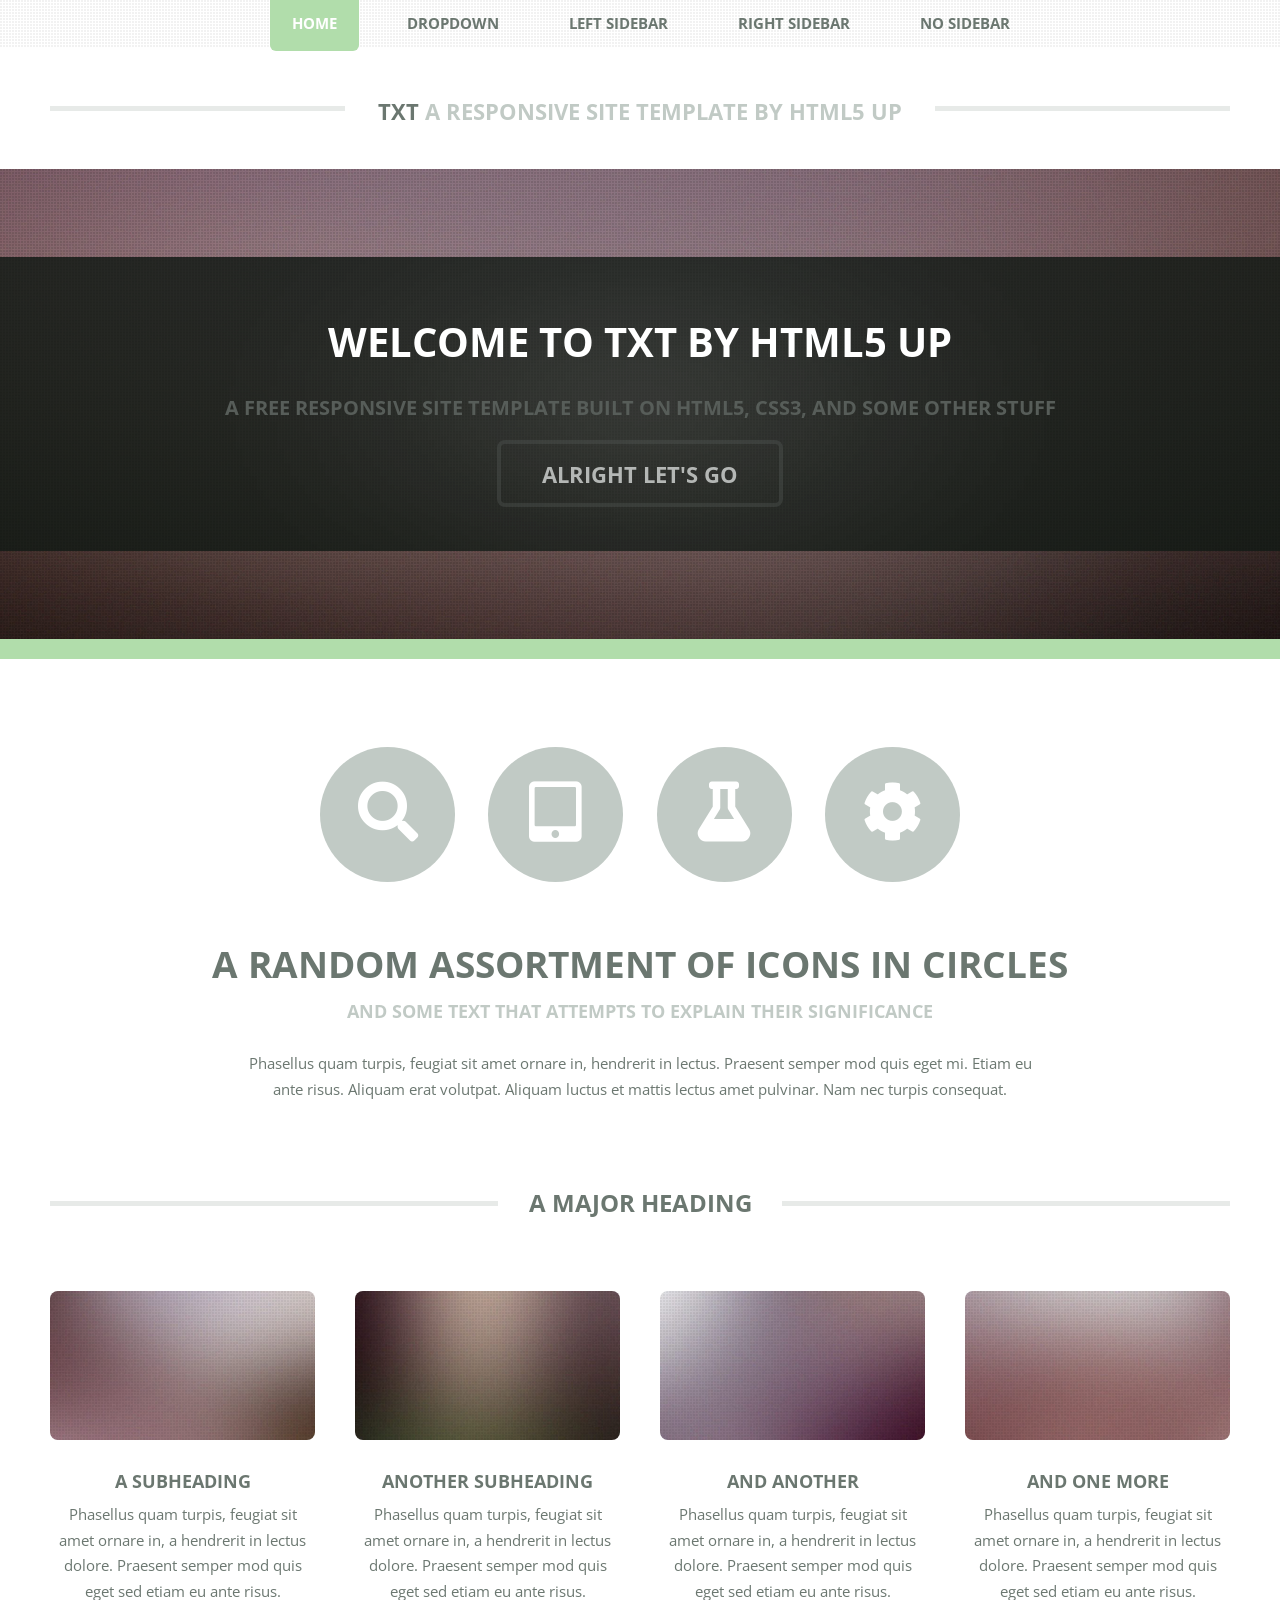
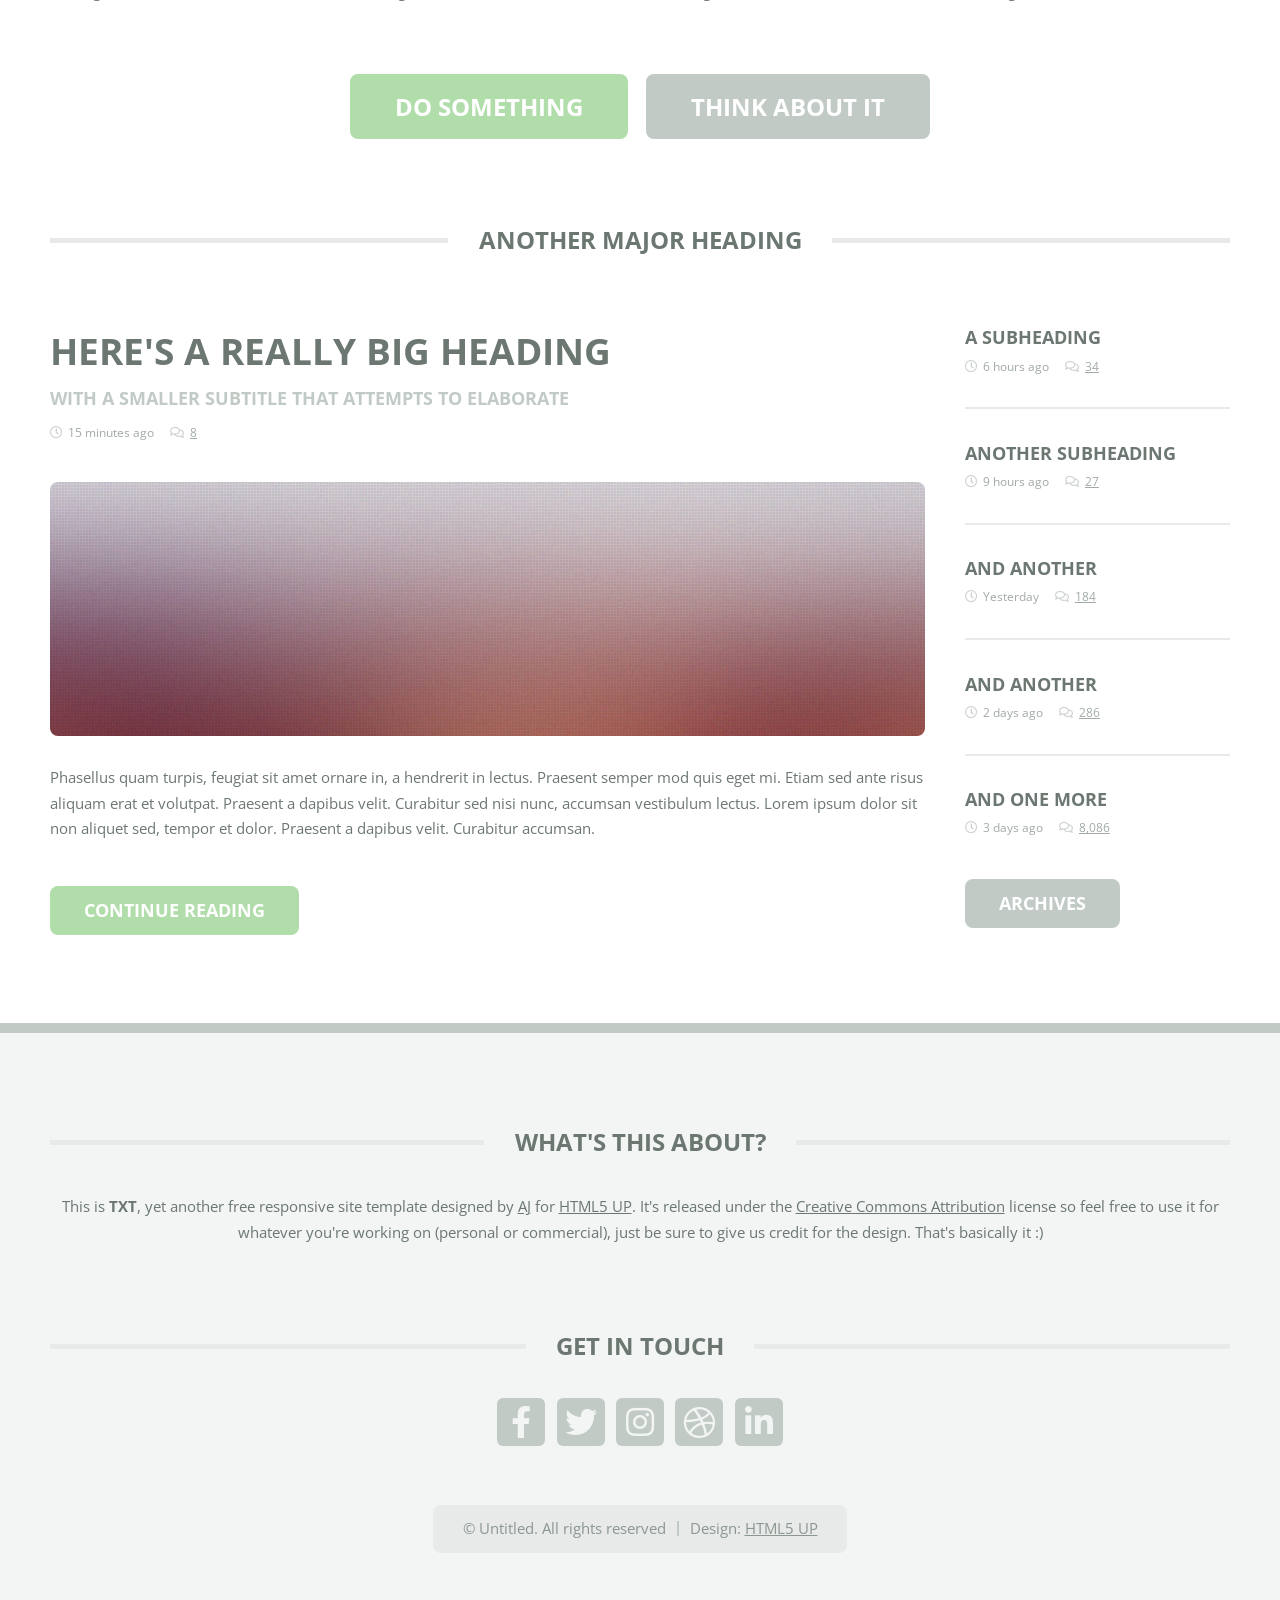
==== index.html @ 365d86bc "Add files via upload" ====
<!DOCTYPE HTML>
<!--
	TXT by HTML5 UP
	html5up.net | @ajlkn
	Free for personal and commercial use under the CCA 3.0 license (html5up.net/license)
-->
<html>
	<head>
		<title>TXT by HTML5 UP</title>
		<meta charset="utf-8" />
		<meta name="viewport" content="width=device-width, initial-scale=1, user-scalable=no" />
		<link rel="stylesheet" href="assets/css/main.css" />
	</head>
	<body class="homepage is-preload">
		<div id="page-wrapper">

			<!-- Header -->
				<header id="header">
					<div class="logo container">
						<div>
							<h1><a href="index.html" id="logo">TXT</a></h1>
							<p>A responsive site template by HTML5 UP</p>
						</div>
					</div>
				</header>

			<!-- Nav -->
				<nav id="nav">
					<ul>
						<li class="current"><a href="index.html">Home</a></li>
						<li>
							<a href="#">Dropdown</a>
							<ul>
								<li><a href="#">Lorem ipsum dolor</a></li>
								<li><a href="#">Magna phasellus</a></li>
								<li>
									<a href="#">Phasellus consequat</a>
									<ul>
										<li><a href="#">Lorem ipsum dolor</a></li>
										<li><a href="#">Phasellus consequat</a></li>
										<li><a href="#">Magna phasellus</a></li>
										<li><a href="#">Etiam dolore nisl</a></li>
									</ul>
								</li>
								<li><a href="#">Veroeros feugiat</a></li>
							</ul>
						</li>
						<li><a href="left-sidebar.html">Left Sidebar</a></li>
						<li><a href="right-sidebar.html">Right Sidebar</a></li>
						<li><a href="no-sidebar.html">No Sidebar</a></li>
					</ul>
				</nav>

			<!-- Banner -->
				<section id="banner">
					<div class="content">
						<h2>Welcome to TXT by HTML5 UP</h2>
						<p>A free responsive site template built on HTML5, CSS3, and some other stuff</p>
						<a href="#main" class="button scrolly">Alright let's go</a>
					</div>
				</section>

			<!-- Main -->
				<section id="main">
					<div class="container">
						<div class="row gtr-200">
							<div class="col-12">

								<!-- Highlight -->
									<section class="box highlight">
										<ul class="special">
											<li><a href="#" class="icon solid fa-search"><span class="label">Magnifier</span></a></li>
											<li><a href="#" class="icon solid fa-tablet-alt"><span class="label">Tablet</span></a></li>
											<li><a href="#" class="icon solid fa-flask"><span class="label">Flask</span></a></li>
											<li><a href="#" class="icon solid fa-cog"><span class="label">Cog?</span></a></li>
										</ul>
										<header>
											<h2>A random assortment of icons in circles</h2>
											<p>And some text that attempts to explain their significance</p>
										</header>
										<p>
											Phasellus quam turpis, feugiat sit amet ornare in, hendrerit in lectus. Praesent semper mod quis eget mi. Etiam eu<br />
											ante risus. Aliquam erat volutpat. Aliquam luctus et mattis lectus amet pulvinar. Nam nec turpis consequat.
										</p>
									</section>

							</div>
							<div class="col-12">

								<!-- Features -->
									<section class="box features">
										<h2 class="major"><span>A Major Heading</span></h2>
										<div>
											<div class="row">
												<div class="col-3 col-6-medium col-12-small">

													<!-- Feature -->
														<section class="box feature">
															<a href="#" class="image featured"><img src="images/pic01.jpg" alt="" /></a>
															<h3><a href="#">A Subheading</a></h3>
															<p>
																Phasellus quam turpis, feugiat sit amet ornare in, a hendrerit in
																lectus dolore. Praesent semper mod quis eget sed etiam eu ante risus.
															</p>
														</section>

												</div>
												<div class="col-3 col-6-medium col-12-small">

													<!-- Feature -->
														<section class="box feature">
															<a href="#" class="image featured"><img src="images/pic02.jpg" alt="" /></a>
															<h3><a href="#">Another Subheading</a></h3>
															<p>
																Phasellus quam turpis, feugiat sit amet ornare in, a hendrerit in
																lectus dolore. Praesent semper mod quis eget sed etiam eu ante risus.
															</p>
														</section>

												</div>
												<div class="col-3 col-6-medium col-12-small">

													<!-- Feature -->
														<section class="box feature">
															<a href="#" class="image featured"><img src="images/pic03.jpg" alt="" /></a>
															<h3><a href="#">And Another</a></h3>
															<p>
																Phasellus quam turpis, feugiat sit amet ornare in, a hendrerit in
																lectus dolore. Praesent semper mod quis eget sed etiam eu ante risus.
															</p>
														</section>

												</div>
												<div class="col-3 col-6-medium col-12-small">

													<!-- Feature -->
														<section class="box feature">
															<a href="#" class="image featured"><img src="images/pic04.jpg" alt="" /></a>
															<h3><a href="#">And One More</a></h3>
															<p>
																Phasellus quam turpis, feugiat sit amet ornare in, a hendrerit in
																lectus dolore. Praesent semper mod quis eget sed etiam eu ante risus.
															</p>
														</section>

												</div>
												<div class="col-12">
													<ul class="actions">
														<li><a href="#" class="button large">Do Something</a></li>
														<li><a href="#" class="button alt large">Think About It</a></li>
													</ul>
												</div>
											</div>
										</div>
									</section>

							</div>
							<div class="col-12">

								<!-- Blog -->
									<section class="box blog">
										<h2 class="major"><span>Another Major Heading</span></h2>
										<div>
											<div class="row">
												<div class="col-9 col-12-medium">
													<div class="content">

														<!-- Featured Post -->
															<article class="box post">
																<header>
																	<h3><a href="#">Here's a really big heading</a></h3>
																	<p>With a smaller subtitle that attempts to elaborate</p>
																	<ul class="meta">
																		<li class="icon fa-clock">15 minutes ago</li>
																		<li class="icon fa-comments"><a href="#">8</a></li>
																	</ul>
																</header>
																<a href="#" class="image featured"><img src="images/pic05.jpg" alt="" /></a>
																<p>
																	Phasellus quam turpis, feugiat sit amet ornare in, a hendrerit in lectus. Praesent
																	semper mod quis eget mi. Etiam sed ante risus aliquam erat et volutpat. Praesent a
																	dapibus velit. Curabitur sed nisi nunc, accumsan vestibulum lectus. Lorem ipsum
																	dolor sit non aliquet sed, tempor et dolor. Praesent a dapibus velit. Curabitur
																	accumsan.
																</p>
																<a href="#" class="button">Continue Reading</a>
															</article>

													</div>
												</div>
												<div class="col-3 col-12-medium">
													<div class="sidebar">

														<!-- Archives -->
															<ul class="divided">
																<li>
																	<article class="box post-summary">
																		<h3><a href="#">A Subheading</a></h3>
																		<ul class="meta">
																			<li class="icon fa-clock">6 hours ago</li>
																			<li class="icon fa-comments"><a href="#">34</a></li>
																		</ul>
																	</article>
																</li>
																<li>
																	<article class="box post-summary">
																		<h3><a href="#">Another Subheading</a></h3>
																		<ul class="meta">
																			<li class="icon fa-clock">9 hours ago</li>
																			<li class="icon fa-comments"><a href="#">27</a></li>
																		</ul>
																	</article>
																</li>
																<li>
																	<article class="box post-summary">
																		<h3><a href="#">And Another</a></h3>
																		<ul class="meta">
																			<li class="icon fa-clock">Yesterday</li>
																			<li class="icon fa-comments"><a href="#">184</a></li>
																		</ul>
																	</article>
																</li>
																<li>
																	<article class="box post-summary">
																		<h3><a href="#">And Another</a></h3>
																		<ul class="meta">
																			<li class="icon fa-clock">2 days ago</li>
																			<li class="icon fa-comments"><a href="#">286</a></li>
																		</ul>
																	</article>
																</li>
																<li>
																	<article class="box post-summary">
																		<h3><a href="#">And One More</a></h3>
																		<ul class="meta">
																			<li class="icon fa-clock">3 days ago</li>
																			<li class="icon fa-comments"><a href="#">8,086</a></li>
																		</ul>
																	</article>
																</li>
															</ul>
															<a href="#" class="button alt">Archives</a>

													</div>
												</div>
											</div>
										</div>
									</section>

							</div>
						</div>
					</div>
				</section>

			<!-- Footer -->
				<footer id="footer">
					<div class="container">
						<div class="row gtr-200">
							<div class="col-12">

								<!-- About -->
									<section>
										<h2 class="major"><span>What's this about?</span></h2>
										<p>
											This is <strong>TXT</strong>, yet another free responsive site template designed by
											<a href="http://twitter.com/ajlkn">AJ</a> for <a href="http://html5up.net">HTML5 UP</a>. It's released under the
											<a href="http://html5up.net/license/">Creative Commons Attribution</a> license so feel free to use it for
											whatever you're working on (personal or commercial), just be sure to give us credit for the design.
											That's basically it :)
										</p>
									</section>

							</div>
							<div class="col-12">

								<!-- Contact -->
									<section>
										<h2 class="major"><span>Get in touch</span></h2>
										<ul class="contact">
											<li><a class="icon brands fa-facebook-f" href="#"><span class="label">Facebook</span></a></li>
											<li><a class="icon brands fa-twitter" href="#"><span class="label">Twitter</span></a></li>
											<li><a class="icon brands fa-instagram" href="#"><span class="label">Instagram</span></a></li>
											<li><a class="icon brands fa-dribbble" href="#"><span class="label">Dribbble</span></a></li>
											<li><a class="icon brands fa-linkedin-in" href="#"><span class="label">LinkedIn</span></a></li>
										</ul>
									</section>

							</div>
						</div>

						<!-- Copyright -->
							<div id="copyright">
								<ul class="menu">
									<li>&copy; Untitled. All rights reserved</li><li>Design: <a href="http://html5up.net">HTML5 UP</a></li>
								</ul>
							</div>

					</div>
				</footer>

		</div>

		<!-- Scripts -->
			<script src="assets/js/jquery.min.js"></script>
			<script src="assets/js/jquery.dropotron.min.js"></script>
			<script src="assets/js/jquery.scrolly.min.js"></script>
			<script src="assets/js/browser.min.js"></script>
			<script src="assets/js/breakpoints.min.js"></script>
			<script src="assets/js/util.js"></script>
			<script src="assets/js/main.js"></script>

	</body>
</html>
---- assets/css/main.css ----
@import url("fontawesome-all.min.css");
@import url("https://fonts.googleapis.com/css?family=Open+Sans:400,400italic,700,700italic|Open+Sans+Condensed:700");

/*
	TXT by HTML5 UP
	html5up.net | @ajlkn
	Free for personal and commercial use under the CCA 3.0 license (html5up.net/license)
*/

html, body, div, span, applet, object,
iframe, h1, h2, h3, h4, h5, h6, p, blockquote,
pre, a, abbr, acronym, address, big, cite,
code, del, dfn, em, img, ins, kbd, q, s, samp,
small, strike, strong, sub, sup, tt, var, b,
u, i, center, dl, dt, dd, ol, ul, li, fieldset,
form, label, legend, table, caption, tbody,
tfoot, thead, tr, th, td, article, aside,
canvas, details, embed, figure, figcaption,
footer, header, hgroup, menu, nav, output, ruby,
section, summary, time, mark, audio, video {
	margin: 0;
	padding: 0;
	border: 0;
	font-size: 100%;
	font: inherit;
	vertical-align: baseline;}

article, aside, details, figcaption, figure,
footer, header, hgroup, menu, nav, section {
	display: block;}

body {
	line-height: 1;
}

ol, ul {
	list-style: none;
}

blockquote, q {
	quotes: none;
}

	blockquote:before, blockquote:after, q:before, q:after {
		content: '';
		content: none;
	}

table {
	border-collapse: collapse;
	border-spacing: 0;
}

body {
	-webkit-text-size-adjust: none;
}

mark {
	background-color: transparent;
	color: inherit;
}

input::-moz-focus-inner {
	border: 0;
	padding: 0;
}

input, select, textarea {
	-moz-appearance: none;
	-webkit-appearance: none;
	-ms-appearance: none;
	appearance: none;
}

/* Basic */

	html {
		box-sizing: border-box;
	}

	*, *:before, *:after {
		box-sizing: inherit;
	}

	body {
		background: #f2f5f3;
	}

		body.is-preload *, body.is-preload *:before, body.is-preload *:after {
			-moz-animation: none !important;
			-webkit-animation: none !important;
			-ms-animation: none !important;
			animation: none !important;
			-moz-transition: none !important;
			-webkit-transition: none !important;
			-ms-transition: none !important;
			transition: none !important;
		}

	body, input, textarea, select {
		font-family: 'Open Sans', sans-serif;
		font-weight: 400;
		color: #6b7770;
		font-size: 13pt;
		line-height: 2em;
	}

	h1, h2, h3, h4, h5, h6 {
		font-family: 'Open Sans Condensed', sans-serif;
		font-weight: 700;
		text-transform: uppercase;
		color: #6b7770;
		margin: 0 0 0.5em 0;
		line-height: 1.3;
	}

	h1 a, h2 a, h3 a, h4 a, h5 a, h6 a {
		text-decoration: none;
		color: inherit;
	}

	h2 {
		font-size: 1.65em;
	}

		h2.major {
			position: relative;
			border-top: solid 5px #e7eae8;
			font-size: 1.65em;
			text-align: center;
			margin: 0 0 3em 0;
			top: 0.775em;
		}

			h2.major span {
				background: #fff;
				position: relative;
				display: inline-block;
				top: -0.775em;
				padding: 0 1.25em 0 1.25em;
			}

	h3, h4 {
		font-size: 1.25em;
	}

	a {
		color: #006376;
		text-decoration: underline;
	}

		a:hover {
			text-decoration: none;
		}

	b, strong {
		font-weight: 700;
		color: #6b7770;
	}

	i, em {
		font-style: italic;
	}

	br.clear {
		clear: both;
	}

	sub {
		position: relative;
		top: 0.5em;
		font-size: 0.8em;
	}

	sup {
		position: relative;
		top: -0.5em;
		font-size: 0.8em;
	}

	hr {
		border: 0;
		border-top: solid 2px #E7EAE8;
		margin: 0 0 3em 0;
	}

	blockquote {
		border-left: solid 5px #E7EAE8;
		padding: 1em 0 1em 1.5em;
		font-style: italic;
	}

	p, ul, ol, dl, table {
		margin-bottom: 3em;
	}

/* Section/Article */

	section, article {
		margin-bottom: 6em;
	}

		section > :last-child, section:last-child, article > :last-child, article:last-child {
			margin-bottom: 0;
		}

	header > p {
		display: block;
		font-family: 'Open Sans Condensed', sans-serif;
		font-weight: 700;
		text-transform: uppercase;
		color: #c1cac5;
	}

/* Container */

	.container {
		margin: 0 auto;
		max-width: 100%;
		width: 64em;
	}

		@media screen and (max-width: 1680px) {

			.container {
				width: 75em;
			}

		}

		@media screen and (max-width: 1280px) {

			.container {
				width: calc(100% - 100px);
			}

		}

		@media screen and (max-width: 980px) {

			.container {
				width: calc(100% - 100px);
			}

		}

		@media screen and (max-width: 736px) {

			.container {
				width: calc(100% - 40px);
			}

		}

		@media screen and (max-width: 360px) {

			.container {
				width: calc(100% - 30px);
			}

		}

/* Row */

	.row {
		display: flex;
		flex-wrap: wrap;
		box-sizing: border-box;
		align-items: stretch;
	}

		.row > * {
			box-sizing: border-box;
		}

		.row.gtr-uniform > * > :last-child {
			margin-bottom: 0;
		}

		.row.aln-left {
			justify-content: flex-start;
		}

		.row.aln-center {
			justify-content: center;
		}

		.row.aln-right {
			justify-content: flex-end;
		}

		.row.aln-top {
			align-items: flex-start;
		}

		.row.aln-middle {
			align-items: center;
		}

		.row.aln-bottom {
			align-items: flex-end;
		}

		.row > .imp {
			order: -1;
		}

		.row > .col-1 {
			width: 8.33333%;
		}

		.row > .off-1 {
			margin-left: 8.33333%;
		}

		.row > .col-2 {
			width: 16.66667%;
		}

		.row > .off-2 {
			margin-left: 16.66667%;
		}

		.row > .col-3 {
			width: 25%;
		}

		.row > .off-3 {
			margin-left: 25%;
		}

		.row > .col-4 {
			width: 33.33333%;
		}

		.row > .off-4 {
			margin-left: 33.33333%;
		}

		.row > .col-5 {
			width: 41.66667%;
		}

		.row > .off-5 {
			margin-left: 41.66667%;
		}

		.row > .col-6 {
			width: 50%;
		}

		.row > .off-6 {
			margin-left: 50%;
		}

		.row > .col-7 {
			width: 58.33333%;
		}

		.row > .off-7 {
			margin-left: 58.33333%;
		}

		.row > .col-8 {
			width: 66.66667%;
		}

		.row > .off-8 {
			margin-left: 66.66667%;
		}

		.row > .col-9 {
			width: 75%;
		}

		.row > .off-9 {
			margin-left: 75%;
		}

		.row > .col-10 {
			width: 83.33333%;
		}

		.row > .off-10 {
			margin-left: 83.33333%;
		}

		.row > .col-11 {
			width: 91.66667%;
		}

		.row > .off-11 {
			margin-left: 91.66667%;
		}

		.row > .col-12 {
			width: 100%;
		}

		.row > .off-12 {
			margin-left: 100%;
		}

		.row.gtr-0 {
			margin-top: 0px;
			margin-left: 0px;
		}

			.row.gtr-0 > * {
				padding: 0px 0 0 0px;
			}

			.row.gtr-0.gtr-uniform {
				margin-top: 0px;
			}

				.row.gtr-0.gtr-uniform > * {
					padding-top: 0px;
				}

		.row.gtr-25 {
			margin-top: -12.5px;
			margin-left: -12.5px;
		}

			.row.gtr-25 > * {
				padding: 12.5px 0 0 12.5px;
			}

			.row.gtr-25.gtr-uniform {
				margin-top: -12.5px;
			}

				.row.gtr-25.gtr-uniform > * {
					padding-top: 12.5px;
				}

		.row.gtr-50 {
			margin-top: -25px;
			margin-left: -25px;
		}

			.row.gtr-50 > * {
				padding: 25px 0 0 25px;
			}

			.row.gtr-50.gtr-uniform {
				margin-top: -25px;
			}

				.row.gtr-50.gtr-uniform > * {
					padding-top: 25px;
				}

		.row {
			margin-top: -50px;
			margin-left: -50px;
		}

			.row > * {
				padding: 50px 0 0 50px;
			}

			.row.gtr-uniform {
				margin-top: -50px;
			}

				.row.gtr-uniform > * {
					padding-top: 50px;
				}

		.row.gtr-150 {
			margin-top: -75px;
			margin-left: -75px;
		}

			.row.gtr-150 > * {
				padding: 75px 0 0 75px;
			}

			.row.gtr-150.gtr-uniform {
				margin-top: -75px;
			}

				.row.gtr-150.gtr-uniform > * {
					padding-top: 75px;
				}

		.row.gtr-200 {
			margin-top: -100px;
			margin-left: -100px;
		}

			.row.gtr-200 > * {
				padding: 100px 0 0 100px;
			}

			.row.gtr-200.gtr-uniform {
				margin-top: -100px;
			}

				.row.gtr-200.gtr-uniform > * {
					padding-top: 100px;
				}

		@media screen and (max-width: 1680px) {

			.row {
				display: flex;
				flex-wrap: wrap;
				box-sizing: border-box;
				align-items: stretch;
			}

				.row > * {
					box-sizing: border-box;
				}

				.row.gtr-uniform > * > :last-child {
					margin-bottom: 0;
				}

				.row.aln-left {
					justify-content: flex-start;
				}

				.row.aln-center {
					justify-content: center;
				}

				.row.aln-right {
					justify-content: flex-end;
				}

				.row.aln-top {
					align-items: flex-start;
				}

				.row.aln-middle {
					align-items: center;
				}

				.row.aln-bottom {
					align-items: flex-end;
				}

				.row > .imp-xlarge {
					order: -1;
				}

				.row > .col-1-xlarge {
					width: 8.33333%;
				}

				.row > .off-1-xlarge {
					margin-left: 8.33333%;
				}

				.row > .col-2-xlarge {
					width: 16.66667%;
				}

				.row > .off-2-xlarge {
					margin-left: 16.66667%;
				}

				.row > .col-3-xlarge {
					width: 25%;
				}

				.row > .off-3-xlarge {
					margin-left: 25%;
				}

				.row > .col-4-xlarge {
					width: 33.33333%;
				}

				.row > .off-4-xlarge {
					margin-left: 33.33333%;
				}

				.row > .col-5-xlarge {
					width: 41.66667%;
				}

				.row > .off-5-xlarge {
					margin-left: 41.66667%;
				}

				.row > .col-6-xlarge {
					width: 50%;
				}

				.row > .off-6-xlarge {
					margin-left: 50%;
				}

				.row > .col-7-xlarge {
					width: 58.33333%;
				}

				.row > .off-7-xlarge {
					margin-left: 58.33333%;
				}

				.row > .col-8-xlarge {
					width: 66.66667%;
				}

				.row > .off-8-xlarge {
					margin-left: 66.66667%;
				}

				.row > .col-9-xlarge {
					width: 75%;
				}

				.row > .off-9-xlarge {
					margin-left: 75%;
				}

				.row > .col-10-xlarge {
					width: 83.33333%;
				}

				.row > .off-10-xlarge {
					margin-left: 83.33333%;
				}

				.row > .col-11-xlarge {
					width: 91.66667%;
				}

				.row > .off-11-xlarge {
					margin-left: 91.66667%;
				}

				.row > .col-12-xlarge {
					width: 100%;
				}

				.row > .off-12-xlarge {
					margin-left: 100%;
				}

				.row.gtr-0 {
					margin-top: 0px;
					margin-left: 0px;
				}

					.row.gtr-0 > * {
						padding: 0px 0 0 0px;
					}

					.row.gtr-0.gtr-uniform {
						margin-top: 0px;
					}

						.row.gtr-0.gtr-uniform > * {
							padding-top: 0px;
						}

				.row.gtr-25 {
					margin-top: -12.5px;
					margin-left: -12.5px;
				}

					.row.gtr-25 > * {
						padding: 12.5px 0 0 12.5px;
					}

					.row.gtr-25.gtr-uniform {
						margin-top: -12.5px;
					}

						.row.gtr-25.gtr-uniform > * {
							padding-top: 12.5px;
						}

				.row.gtr-50 {
					margin-top: -25px;
					margin-left: -25px;
				}

					.row.gtr-50 > * {
						padding: 25px 0 0 25px;
					}

					.row.gtr-50.gtr-uniform {
						margin-top: -25px;
					}

						.row.gtr-50.gtr-uniform > * {
							padding-top: 25px;
						}

				.row {
					margin-top: -50px;
					margin-left: -50px;
				}

					.row > * {
						padding: 50px 0 0 50px;
					}

					.row.gtr-uniform {
						margin-top: -50px;
					}

						.row.gtr-uniform > * {
							padding-top: 50px;
						}

				.row.gtr-150 {
					margin-top: -75px;
					margin-left: -75px;
				}

					.row.gtr-150 > * {
						padding: 75px 0 0 75px;
					}

					.row.gtr-150.gtr-uniform {
						margin-top: -75px;
					}

						.row.gtr-150.gtr-uniform > * {
							padding-top: 75px;
						}

				.row.gtr-200 {
					margin-top: -100px;
					margin-left: -100px;
				}

					.row.gtr-200 > * {
						padding: 100px 0 0 100px;
					}

					.row.gtr-200.gtr-uniform {
						margin-top: -100px;
					}

						.row.gtr-200.gtr-uniform > * {
							padding-top: 100px;
						}

		}

		@media screen and (max-width: 1280px) {

			.row {
				display: flex;
				flex-wrap: wrap;
				box-sizing: border-box;
				align-items: stretch;
			}

				.row > * {
					box-sizing: border-box;
				}

				.row.gtr-uniform > * > :last-child {
					margin-bottom: 0;
				}

				.row.aln-left {
					justify-content: flex-start;
				}

				.row.aln-center {
					justify-content: center;
				}

				.row.aln-right {
					justify-content: flex-end;
				}

				.row.aln-top {
					align-items: flex-start;
				}

				.row.aln-middle {
					align-items: center;
				}

				.row.aln-bottom {
					align-items: flex-end;
				}

				.row > .imp-large {
					order: -1;
				}

				.row > .col-1-large {
					width: 8.33333%;
				}

				.row > .off-1-large {
					margin-left: 8.33333%;
				}

				.row > .col-2-large {
					width: 16.66667%;
				}

				.row > .off-2-large {
					margin-left: 16.66667%;
				}

				.row > .col-3-large {
					width: 25%;
				}

				.row > .off-3-large {
					margin-left: 25%;
				}

				.row > .col-4-large {
					width: 33.33333%;
				}

				.row > .off-4-large {
					margin-left: 33.33333%;
				}

				.row > .col-5-large {
					width: 41.66667%;
				}

				.row > .off-5-large {
					margin-left: 41.66667%;
				}

				.row > .col-6-large {
					width: 50%;
				}

				.row > .off-6-large {
					margin-left: 50%;
				}

				.row > .col-7-large {
					width: 58.33333%;
				}

				.row > .off-7-large {
					margin-left: 58.33333%;
				}

				.row > .col-8-large {
					width: 66.66667%;
				}

				.row > .off-8-large {
					margin-left: 66.66667%;
				}

				.row > .col-9-large {
					width: 75%;
				}

				.row > .off-9-large {
					margin-left: 75%;
				}

				.row > .col-10-large {
					width: 83.33333%;
				}

				.row > .off-10-large {
					margin-left: 83.33333%;
				}

				.row > .col-11-large {
					width: 91.66667%;
				}

				.row > .off-11-large {
					margin-left: 91.66667%;
				}

				.row > .col-12-large {
					width: 100%;
				}

				.row > .off-12-large {
					margin-left: 100%;
				}

				.row.gtr-0 {
					margin-top: 0px;
					margin-left: 0px;
				}

					.row.gtr-0 > * {
						padding: 0px 0 0 0px;
					}

					.row.gtr-0.gtr-uniform {
						margin-top: 0px;
					}

						.row.gtr-0.gtr-uniform > * {
							padding-top: 0px;
						}

				.row.gtr-25 {
					margin-top: -10px;
					margin-left: -10px;
				}

					.row.gtr-25 > * {
						padding: 10px 0 0 10px;
					}

					.row.gtr-25.gtr-uniform {
						margin-top: -10px;
					}

						.row.gtr-25.gtr-uniform > * {
							padding-top: 10px;
						}

				.row.gtr-50 {
					margin-top: -20px;
					margin-left: -20px;
				}

					.row.gtr-50 > * {
						padding: 20px 0 0 20px;
					}

					.row.gtr-50.gtr-uniform {
						margin-top: -20px;
					}

						.row.gtr-50.gtr-uniform > * {
							padding-top: 20px;
						}

				.row {
					margin-top: -40px;
					margin-left: -40px;
				}

					.row > * {
						padding: 40px 0 0 40px;
					}

					.row.gtr-uniform {
						margin-top: -40px;
					}

						.row.gtr-uniform > * {
							padding-top: 40px;
						}

				.row.gtr-150 {
					margin-top: -60px;
					margin-left: -60px;
				}

					.row.gtr-150 > * {
						padding: 60px 0 0 60px;
					}

					.row.gtr-150.gtr-uniform {
						margin-top: -60px;
					}

						.row.gtr-150.gtr-uniform > * {
							padding-top: 60px;
						}

				.row.gtr-200 {
					margin-top: -80px;
					margin-left: -80px;
				}

					.row.gtr-200 > * {
						padding: 80px 0 0 80px;
					}

					.row.gtr-200.gtr-uniform {
						margin-top: -80px;
					}

						.row.gtr-200.gtr-uniform > * {
							padding-top: 80px;
						}

		}

		@media screen and (max-width: 980px) {

			.row {
				display: flex;
				flex-wrap: wrap;
				box-sizing: border-box;
				align-items: stretch;
			}

				.row > * {
					box-sizing: border-box;
				}

				.row.gtr-uniform > * > :last-child {
					margin-bottom: 0;
				}

				.row.aln-left {
					justify-content: flex-start;
				}

				.row.aln-center {
					justify-content: center;
				}

				.row.aln-right {
					justify-content: flex-end;
				}

				.row.aln-top {
					align-items: flex-start;
				}

				.row.aln-middle {
					align-items: center;
				}

				.row.aln-bottom {
					align-items: flex-end;
				}

				.row > .imp-medium {
					order: -1;
				}

				.row > .col-1-medium {
					width: 8.33333%;
				}

				.row > .off-1-medium {
					margin-left: 8.33333%;
				}

				.row > .col-2-medium {
					width: 16.66667%;
				}

				.row > .off-2-medium {
					margin-left: 16.66667%;
				}

				.row > .col-3-medium {
					width: 25%;
				}

				.row > .off-3-medium {
					margin-left: 25%;
				}

				.row > .col-4-medium {
					width: 33.33333%;
				}

				.row > .off-4-medium {
					margin-left: 33.33333%;
				}

				.row > .col-5-medium {
					width: 41.66667%;
				}

				.row > .off-5-medium {
					margin-left: 41.66667%;
				}

				.row > .col-6-medium {
					width: 50%;
				}

				.row > .off-6-medium {
					margin-left: 50%;
				}

				.row > .col-7-medium {
					width: 58.33333%;
				}

				.row > .off-7-medium {
					margin-left: 58.33333%;
				}

				.row > .col-8-medium {
					width: 66.66667%;
				}

				.row > .off-8-medium {
					margin-left: 66.66667%;
				}

				.row > .col-9-medium {
					width: 75%;
				}

				.row > .off-9-medium {
					margin-left: 75%;
				}

				.row > .col-10-medium {
					width: 83.33333%;
				}

				.row > .off-10-medium {
					margin-left: 83.33333%;
				}

				.row > .col-11-medium {
					width: 91.66667%;
				}

				.row > .off-11-medium {
					margin-left: 91.66667%;
				}

				.row > .col-12-medium {
					width: 100%;
				}

				.row > .off-12-medium {
					margin-left: 100%;
				}

				.row.gtr-0 {
					margin-top: 0px;
					margin-left: 0px;
				}

					.row.gtr-0 > * {
						padding: 0px 0 0 0px;
					}

					.row.gtr-0.gtr-uniform {
						margin-top: 0px;
					}

						.row.gtr-0.gtr-uniform > * {
							padding-top: 0px;
						}

				.row.gtr-25 {
					margin-top: -12.5px;
					margin-left: -12.5px;
				}

					.row.gtr-25 > * {
						padding: 12.5px 0 0 12.5px;
					}

					.row.gtr-25.gtr-uniform {
						margin-top: -12.5px;
					}

						.row.gtr-25.gtr-uniform > * {
							padding-top: 12.5px;
						}

				.row.gtr-50 {
					margin-top: -25px;
					margin-left: -25px;
				}

					.row.gtr-50 > * {
						padding: 25px 0 0 25px;
					}

					.row.gtr-50.gtr-uniform {
						margin-top: -25px;
					}

						.row.gtr-50.gtr-uniform > * {
							padding-top: 25px;
						}

				.row {
					margin-top: -50px;
					margin-left: -50px;
				}

					.row > * {
						padding: 50px 0 0 50px;
					}

					.row.gtr-uniform {
						margin-top: -50px;
					}

						.row.gtr-uniform > * {
							padding-top: 50px;
						}

				.row.gtr-150 {
					margin-top: -75px;
					margin-left: -75px;
				}

					.row.gtr-150 > * {
						padding: 75px 0 0 75px;
					}

					.row.gtr-150.gtr-uniform {
						margin-top: -75px;
					}

						.row.gtr-150.gtr-uniform > * {
							padding-top: 75px;
						}

				.row.gtr-200 {
					margin-top: -100px;
					margin-left: -100px;
				}

					.row.gtr-200 > * {
						padding: 100px 0 0 100px;
					}

					.row.gtr-200.gtr-uniform {
						margin-top: -100px;
					}

						.row.gtr-200.gtr-uniform > * {
							padding-top: 100px;
						}

		}

		@media screen and (max-width: 736px) {

			.row {
				display: flex;
				flex-wrap: wrap;
				box-sizing: border-box;
				align-items: stretch;
			}

				.row > * {
					box-sizing: border-box;
				}

				.row.gtr-uniform > * > :last-child {
					margin-bottom: 0;
				}

				.row.aln-left {
					justify-content: flex-start;
				}

				.row.aln-center {
					justify-content: center;
				}

				.row.aln-right {
					justify-content: flex-end;
				}

				.row.aln-top {
					align-items: flex-start;
				}

				.row.aln-middle {
					align-items: center;
				}

				.row.aln-bottom {
					align-items: flex-end;
				}

				.row > .imp-small {
					order: -1;
				}

				.row > .col-1-small {
					width: 8.33333%;
				}

				.row > .off-1-small {
					margin-left: 8.33333%;
				}

				.row > .col-2-small {
					width: 16.66667%;
				}

				.row > .off-2-small {
					margin-left: 16.66667%;
				}

				.row > .col-3-small {
					width: 25%;
				}

				.row > .off-3-small {
					margin-left: 25%;
				}

				.row > .col-4-small {
					width: 33.33333%;
				}

				.row > .off-4-small {
					margin-left: 33.33333%;
				}

				.row > .col-5-small {
					width: 41.66667%;
				}

				.row > .off-5-small {
					margin-left: 41.66667%;
				}

				.row > .col-6-small {
					width: 50%;
				}

				.row > .off-6-small {
					margin-left: 50%;
				}

				.row > .col-7-small {
					width: 58.33333%;
				}

				.row > .off-7-small {
					margin-left: 58.33333%;
				}

				.row > .col-8-small {
					width: 66.66667%;
				}

				.row > .off-8-small {
					margin-left: 66.66667%;
				}

				.row > .col-9-small {
					width: 75%;
				}

				.row > .off-9-small {
					margin-left: 75%;
				}

				.row > .col-10-small {
					width: 83.33333%;
				}

				.row > .off-10-small {
					margin-left: 83.33333%;
				}

				.row > .col-11-small {
					width: 91.66667%;
				}

				.row > .off-11-small {
					margin-left: 91.66667%;
				}

				.row > .col-12-small {
					width: 100%;
				}

				.row > .off-12-small {
					margin-left: 100%;
				}

				.row.gtr-0 {
					margin-top: 0px;
					margin-left: 0px;
				}

					.row.gtr-0 > * {
						padding: 0px 0 0 0px;
					}

					.row.gtr-0.gtr-uniform {
						margin-top: 0px;
					}

						.row.gtr-0.gtr-uniform > * {
							padding-top: 0px;
						}

				.row.gtr-25 {
					margin-top: -5px;
					margin-left: -5px;
				}

					.row.gtr-25 > * {
						padding: 5px 0 0 5px;
					}

					.row.gtr-25.gtr-uniform {
						margin-top: -5px;
					}

						.row.gtr-25.gtr-uniform > * {
							padding-top: 5px;
						}

				.row.gtr-50 {
					margin-top: -10px;
					margin-left: -10px;
				}

					.row.gtr-50 > * {
						padding: 10px 0 0 10px;
					}

					.row.gtr-50.gtr-uniform {
						margin-top: -10px;
					}

						.row.gtr-50.gtr-uniform > * {
							padding-top: 10px;
						}

				.row {
					margin-top: -20px;
					margin-left: -20px;
				}

					.row > * {
						padding: 20px 0 0 20px;
					}

					.row.gtr-uniform {
						margin-top: -20px;
					}

						.row.gtr-uniform > * {
							padding-top: 20px;
						}

				.row.gtr-150 {
					margin-top: -30px;
					margin-left: -30px;
				}

					.row.gtr-150 > * {
						padding: 30px 0 0 30px;
					}

					.row.gtr-150.gtr-uniform {
						margin-top: -30px;
					}

						.row.gtr-150.gtr-uniform > * {
							padding-top: 30px;
						}

				.row.gtr-200 {
					margin-top: -40px;
					margin-left: -40px;
				}

					.row.gtr-200 > * {
						padding: 40px 0 0 40px;
					}

					.row.gtr-200.gtr-uniform {
						margin-top: -40px;
					}

						.row.gtr-200.gtr-uniform > * {
							padding-top: 40px;
						}

		}

		@media screen and (max-width: 360px) {

			.row {
				display: flex;
				flex-wrap: wrap;
				box-sizing: border-box;
				align-items: stretch;
			}

				.row > * {
					box-sizing: border-box;
				}

				.row.gtr-uniform > * > :last-child {
					margin-bottom: 0;
				}

				.row.aln-left {
					justify-content: flex-start;
				}

				.row.aln-center {
					justify-content: center;
				}

				.row.aln-right {
					justify-content: flex-end;
				}

				.row.aln-top {
					align-items: flex-start;
				}

				.row.aln-middle {
					align-items: center;
				}

				.row.aln-bottom {
					align-items: flex-end;
				}

				.row > .imp-xsmall {
					order: -1;
				}

				.row > .col-1-xsmall {
					width: 8.33333%;
				}

				.row > .off-1-xsmall {
					margin-left: 8.33333%;
				}

				.row > .col-2-xsmall {
					width: 16.66667%;
				}

				.row > .off-2-xsmall {
					margin-left: 16.66667%;
				}

				.row > .col-3-xsmall {
					width: 25%;
				}

				.row > .off-3-xsmall {
					margin-left: 25%;
				}

				.row > .col-4-xsmall {
					width: 33.33333%;
				}

				.row > .off-4-xsmall {
					margin-left: 33.33333%;
				}

				.row > .col-5-xsmall {
					width: 41.66667%;
				}

				.row > .off-5-xsmall {
					margin-left: 41.66667%;
				}

				.row > .col-6-xsmall {
					width: 50%;
				}

				.row > .off-6-xsmall {
					margin-left: 50%;
				}

				.row > .col-7-xsmall {
					width: 58.33333%;
				}

				.row > .off-7-xsmall {
					margin-left: 58.33333%;
				}

				.row > .col-8-xsmall {
					width: 66.66667%;
				}

				.row > .off-8-xsmall {
					margin-left: 66.66667%;
				}

				.row > .col-9-xsmall {
					width: 75%;
				}

				.row > .off-9-xsmall {
					margin-left: 75%;
				}

				.row > .col-10-xsmall {
					width: 83.33333%;
				}

				.row > .off-10-xsmall {
					margin-left: 83.33333%;
				}

				.row > .col-11-xsmall {
					width: 91.66667%;
				}

				.row > .off-11-xsmall {
					margin-left: 91.66667%;
				}

				.row > .col-12-xsmall {
					width: 100%;
				}

				.row > .off-12-xsmall {
					margin-left: 100%;
				}

				.row.gtr-0 {
					margin-top: 0px;
					margin-left: 0px;
				}

					.row.gtr-0 > * {
						padding: 0px 0 0 0px;
					}

					.row.gtr-0.gtr-uniform {
						margin-top: 0px;
					}

						.row.gtr-0.gtr-uniform > * {
							padding-top: 0px;
						}

				.row.gtr-25 {
					margin-top: -3.75px;
					margin-left: -3.75px;
				}

					.row.gtr-25 > * {
						padding: 3.75px 0 0 3.75px;
					}

					.row.gtr-25.gtr-uniform {
						margin-top: -3.75px;
					}

						.row.gtr-25.gtr-uniform > * {
							padding-top: 3.75px;
						}

				.row.gtr-50 {
					margin-top: -7.5px;
					margin-left: -7.5px;
				}

					.row.gtr-50 > * {
						padding: 7.5px 0 0 7.5px;
					}

					.row.gtr-50.gtr-uniform {
						margin-top: -7.5px;
					}

						.row.gtr-50.gtr-uniform > * {
							padding-top: 7.5px;
						}

				.row {
					margin-top: -15px;
					margin-left: -15px;
				}

					.row > * {
						padding: 15px 0 0 15px;
					}

					.row.gtr-uniform {
						margin-top: -15px;
					}

						.row.gtr-uniform > * {
							padding-top: 15px;
						}

				.row.gtr-150 {
					margin-top: -22.5px;
					margin-left: -22.5px;
				}

					.row.gtr-150 > * {
						padding: 22.5px 0 0 22.5px;
					}

					.row.gtr-150.gtr-uniform {
						margin-top: -22.5px;
					}

						.row.gtr-150.gtr-uniform > * {
							padding-top: 22.5px;
						}

				.row.gtr-200 {
					margin-top: -30px;
					margin-left: -30px;
				}

					.row.gtr-200 > * {
						padding: 30px 0 0 30px;
					}

					.row.gtr-200.gtr-uniform {
						margin-top: -30px;
					}

						.row.gtr-200.gtr-uniform > * {
							padding-top: 30px;
						}

		}

/* Image */

	.image {
		position: relative;
		display: inline-block;
		border-radius: 8px;
	}

		.image img {
			display: block;
			width: 100%;
			border-radius: 8px;
		}

		.image:before {
			content: '';
			position: absolute;
			left: 0;
			top: 0;
			width: 100%;
			height: 100%;
			background: url("images/overlay.png");
			border-radius: 8px;
		}

		.image.fit {
			display: block;
			width: 100%;
		}

		.image.featured {
			display: block;
			width: 100%;
			margin: 0 0 2em 0;
		}

		.image.left {
			float: left;
			margin: 0 2em 2em 0;
		}

		.image.centered {
			display: block;
			margin: 0 0 2em 0;
		}

			.image.centered img {
				margin: 0 auto;
				width: auto;
			}

/* Button */

	input[type="button"],
	input[type="submit"],
	input[type="reset"],
	button,
	.button {
		-webkit-appearance: none;
		display: inline-block;
		font-family: 'Open Sans Condensed', sans-serif;
		font-weight: 700;
		text-transform: uppercase;
		text-decoration: none;
		background: #b1ddab;
		color: #fff;
		border: 0;
		line-height: 1em;
		border-radius: 8px;
		outline: 0;
		cursor: pointer;
		-moz-transition: background-color .2s ease-in-out;
		-webkit-transition: background-color .2s ease-in-out;
		-o-transition: background-color .2s ease-in-out;
		-ms-transition: background-color .2s ease-in-out;
		transition: background-color .2s ease-in-out;
		font-size: 1.25em;
		padding: 0.85em 1.85em;
		text-align: center;
	}

		input[type="button"]:hover,
		input[type="submit"]:hover,
		input[type="reset"]:hover,
		button:hover,
		.button:hover {
			background: #c1edbb;
		}

		input[type="button"]:active,
		input[type="submit"]:active,
		input[type="reset"]:active,
		button:active,
		.button:active {
			background: #a1cd9b;
		}

		input[type="button"].alt,
		input[type="submit"].alt,
		input[type="reset"].alt,
		button.alt,
		.button.alt {
			background: #c1cac5;
		}

			input[type="button"].alt:hover,
			input[type="submit"].alt:hover,
			input[type="reset"].alt:hover,
			button.alt:hover,
			.button.alt:hover {
				background: #ccd5d0;
			}

			input[type="button"].alt:active,
			input[type="submit"].alt:active,
			input[type="reset"].alt:active,
			button.alt:active,
			.button.alt:active {
				background: #b1bab5;
			}

		input[type="button"].large,
		input[type="submit"].large,
		input[type="reset"].large,
		button.large,
		.button.large {
			font-size: 1.65em;
		}

/* List */

	ul {
		list-style: disc;
		padding-left: 1em;
	}

		ul li {
			padding-left: 0.5em;
		}

	ol {
		list-style: decimal;
		padding-left: 1.25em;
	}

		ol li {
			padding-left: 0.25em;
		}

/* Divided */

	ul.divided {
		list-style: none;
		padding-left: 0;
	}

		ul.divided > li {
			border-top: solid 2px #e7eae8;
			padding-top: 2.35em;
			margin-top: 2.35em;
			padding-left: 0;
		}

			ul.divided > li:first-child {
				border-top: 0;
				padding-top: 0;
				margin-top: 0;
			}

/* Actions */

	ul.actions {
		list-style: none;
		padding-left: 0;
		text-align: center;
		margin: 2em 0 0 0;
	}

		ul.actions li {
			display: inline-block;
			margin: 0 0 0 1em;
			padding-left: 0;
		}

			ul.actions li:first-child {
				margin-left: 0;
			}

/* Contact */

	ul.contact {
		list-style: none;
		padding-left: 0;
		cursor: default;
	}

		ul.contact li {
			-moz-transition: top .15s ease-in-out;
			-webkit-transition: top .15s ease-in-out;
			-ms-transition: top .15s ease-in-out;
			transition: top .15s ease-in-out;
			position: relative;
			display: inline-block;
			margin: 0 0.25em 0 0.25em;
			top: 0;
			padding-left: 0;
		}

			ul.contact li a {
				-moz-transition: background-color .2s ease-in-out;
				-webkit-transition: background-color .2s ease-in-out;
				-ms-transition: background-color .2s ease-in-out;
				transition: background-color .2s ease-in-out;
				display: block;
				position: relative;
				width: 48px;
				height: 48px;
				border-radius: 6px;
				outline: 0;
				background: #c1cac5;
				text-align: center;
			}

				ul.contact li a:before {
					color: #f2f5f3;
					font-size: 32px;
					line-height: 48px;
				}

			ul.contact li:hover {
				top: -5px;
			}

				ul.contact li:hover a.fa-facebook {
					background-color: #3C5A98;
				}

				ul.contact li:hover a.fa-twitter {
					background-color: #2DAAE4;
				}

				ul.contact li:hover a.fa-dribbble {
					background-color: #C4376B;
				}

				ul.contact li:hover a.fa-linkedin {
					background-color: #006599;
				}

				ul.contact li:hover a.fa-instagram {
					background-color: #2E5E86;
				}

				ul.contact li:hover a.fa-google-plus {
					background-color: #DA2713;
				}

			ul.contact li:active {
				top: 0;
			}

/* Special */

	ul.special {
		list-style: none;
		padding-left: 0;
		cursor: default;
		position: relative;
		margin: -2em 0 4em -2em;
	}

		ul.special li {
			-moz-transition: top .15s ease-in-out;
			-webkit-transition: top .15s ease-in-out;
			-ms-transition: top .15s ease-in-out;
			transition: top .15s ease-in-out;
			position: relative;
			display: inline-block;
			top: 0;
			padding: 2em 0 0 2em;
		}

			ul.special li a {
				display: block;
				outline: 0;
			}

				ul.special li a:before {
					-moz-transition: background-color .2s ease-in-out;
					-webkit-transition: background-color .2s ease-in-out;
					-ms-transition: background-color .2s ease-in-out;
					transition: background-color .2s ease-in-out;
					display: block;
					text-align: center;
					background: #c1cac5;
					border-radius: 100%;
					width: 2.25em;
					height: 2.25em;
					line-height: 2.175em;
					font-size: 5em;
					color: #fff;
				}

			ul.special li:hover {
				top: -1em;
			}

				ul.special li:hover a:before {
					background: #b9d2ce;
				}

/* Meta */

	ul.meta {
		font-size: 0.85em;
		color: #a1aaa5;
		list-style: none;
		padding-left: 0;
	}

		ul.meta li {
			position: relative;
			display: inline-block;
			margin-left: 1em;
			padding-left: 0;
		}

			ul.meta li a {
				color: inherit;
				outline: 0;
			}

			ul.meta li:first-child {
				margin-left: 0;
			}

			ul.meta li:before {
				opacity: 0.5;
				cursor: default;
				margin-right: 0.5em;
			}

/* Menu */

	ul.menu {
		list-style: none;
		padding-left: 0;
	}

		ul.menu li {
			border-left: solid 1px #E7EAE8;
			display: inline-block;
			padding: 0 0 0 0.75em;
			margin: 0 0 0 0.75em;
		}

			ul.menu li:first-child {
				border-left: 0;
				margin-left: 0;
				padding-left: 0;
			}

/* Forms */

	form label {
		display: block;
		margin: 0 0 1em 0;
		font-family: 'Open Sans Condensed', sans-serif;
		font-weight: 700;
		text-transform: uppercase;
		color: #6b7770;
	}

	form input[type="text"],
	form input[type="email"],
	form input[type="password"],
	form select,
	form textarea {
		-webkit-appearance: none;
		display: block;
		width: 100%;
		border-radius: 8px;
		border: solid 2px #E7EAE8;
	}

		form input[type="text"]:focus,
		form input[type="email"]:focus,
		form input[type="password"]:focus,
		form select:focus,
		form textarea:focus {
			border-color: #a1cd9b;
		}

	form input[type="text"],
	form input[type="email"],
	form input[type="password"],
	form select {
		line-height: 3em;
		padding: 0 1em;
	}

	form textarea {
		min-height: 9em;
		padding: 1em;
	}

	form ::-webkit-input-placeholder {
		color: #555 !important;
	}

	form :-moz-placeholder {
		color: #555 !important;
	}

	form ::-moz-placeholder {
		color: #555 !important;
	}

	form :-ms-input-placeholder {
		color: #555 !important;
	}

	form ::-moz-focus-inner {
		border: 0;
	}

/* Tables */

	table {
		width: 100%;
	}

		table.default {
			width: 100%;
		}

			table.default tr {
				border-top: solid 2px #E7EAE8;
			}

				table.default tr:first-child {
					border-top: 0;
				}

			table.default td {
				padding: 0.5em 1em 0.5em 1em;
			}

			table.default th {
				text-align: left;
				padding: 0.5em 1em 0.5em 1em;
				margin: 0 0 1em 0;
				font-family: 'Open Sans Condensed', sans-serif;
				font-weight: 700;
				text-transform: uppercase;
				color: #6b7770;
			}

			table.default thead {
				background: #E7EAE8;
				color: #fff;
			}

/* Box */

	.box.highlight {
		text-align: center;
	}

		.box.highlight h2 {
			font-size: 3em;
			margin: 0 0 0.25em 0;
		}

		.box.highlight header > p {
			font-size: 1.65em;
			margin: 0 0 1.5em 0;
		}

	.box.feature {
		text-align: center;
	}

	.box.post header {
		margin: 0 0 2.5em 0;
	}

	.box.post h3 {
		font-size: 3em;
		margin: 0 0 0.25em 0;
	}

	.box.post header > p {
		font-size: 1.65em;
		margin: 0 0 0.5em 0;
	}

	.box.post ul.meta {
		margin: 0 0 0.5em 0;
	}

	.box.post-summary h3 {
		line-height: 1em;
		margin: 0 0 0.75em 0;
	}

	.box.post-summary .meta {
		margin: 0;
		line-height: 1em;
	}

	.box.page-content header {
		margin: 0 0 2.5em 0;
	}

	.box.page-content h2 {
		font-size: 3em;
		margin: 0 0 0.5em 0;
	}

	.box.page-content header > p {
		font-size: 1.65em;
		margin: 0 0 0.5em 0;
	}

	.box.page-content ul.meta {
		margin: 0 0 0.5em 0;
	}

/* Icons */

	.icon {
		text-decoration: none;
		position: relative;
		text-decoration: none;
	}

		.icon:before {
			-moz-osx-font-smoothing: grayscale;
			-webkit-font-smoothing: antialiased;
			display: inline-block;
			font-style: normal;
			font-variant: normal;
			text-rendering: auto;
			line-height: 1;
			text-transform: none !important;
			font-family: 'Font Awesome 5 Free';
			font-weight: 400;
		}

		.icon:before {
			line-height: inherit;
		}

		.icon > .label {
			display: none;
		}

		.icon.solid:before {
			font-weight: 900;
		}

		.icon.brands:before {
			font-family: 'Font Awesome 5 Brands';
		}

/* Page Wrapper */

	#page-wrapper > section {
		margin-bottom: 0;
	}

/* Header */

	#header {
		text-align: center;
		font-size: 2em;
		font-family: 'Open Sans Condensed', sans-serif;
		font-weight: 700;
		text-transform: uppercase;
		padding: 2em 0;
		background: #fff;
		margin: 0 auto;
	}

		#header .logo {
			position: relative;
			text-align: center;
			border-top: solid 5px #e7eae8;
			top: 0.65em;
		}

			#header .logo div {
				background: #fff;
				position: relative;
				display: inline-block;
				padding: 0 1.5em 0 1.5em;
				top: -0.65em;
			}

			#header .logo h1 {
				display: inline;
			}

			#header .logo p {
				display: inline;
				color: #C1CAC5;
			}

/* Nav */

	body {
		padding-top: 3.25em;
	}

	#nav {
		position: fixed;
		top: 0;
		left: 0;
		z-index: 1000;
		background-color: rgba(255, 255, 255, 0.95);
		background-image: url("images/overlay.png");
		width: 100%;
		height: 3.25em;
		line-height: 3.25em;
		text-align: center;
		font-family: 'Open Sans Condensed', sans-serif;
		font-weight: 700;
		text-transform: uppercase;
		cursor: default;
	}

		#nav ul {
			position: relative;
			z-index: 1001;
		}

		#nav li {
			display: inline-block;
			margin: 0 0.5em 0 0.5em;
			top: 0;
			position: relative;
			-moz-transition: top .15s ease-in-out;
			-webkit-transition: top .15s ease-in-out;
			-o-transition: top .15s ease-in-out;
			-ms-transition: top .15s ease-in-out;
			transition: top .15s ease-in-out;
		}

			#nav li > ul {
				display: none;
			}

			#nav li a, #nav li span {
				-moz-transition: background-color .075s ease-in-out, color .075s ease-in-out;
				-webkit-transition: background-color .075s ease-in-out, color .075s ease-in-out;
				-ms-transition: background-color .075s ease-in-out, color .075s ease-in-out;
				transition: background-color .075s ease-in-out, color .075s ease-in-out;
				position: relative;
				display: block;
				text-decoration: none;
				color: #6b7770;
				top: -6px;
				padding: 6px 1.5em 0.25em 1.5em;
				border-bottom-left-radius: 6px;
				border-bottom-right-radius: 6px;
				outline: 0;
			}

			#nav li:hover, #nav li.active {
				top: 3px;
			}

			#nav li:hover a, #nav li:hover span {
				background: #C1CAC5;
				color: #fff;
			}

			#nav li.active a, #nav li.active span {
				background: #C1CAC5;
				color: #fff;
			}

			#nav li.current a {
				background: #b1ddab;
				color: #fff;
			}

	.dropotron {
		list-style: none;
		background: #6B7770;
		color: #fff;
		border-radius: 6px;
		line-height: 2.75em;
		text-align: center;
		font-family: 'Open Sans Condensed', sans-serif;
		font-weight: 700;
		text-transform: uppercase;
		padding: 1em 0;
		text-align: left;
		min-width: 14em;
		margin-top: -1em;
		box-shadow: 0 1em 2em 0 rgba(0, 0, 0, 0.1);
	}

		.dropotron li {
			padding-left: 0;
		}

			.dropotron li > a, .dropotron li > span {
				display: block;
				color: #D7DAD8;
				text-decoration: none;
				padding: 0 1.25em;
			}

			.dropotron li:hover > a, .dropotron li:hover > span {
				color: #fff;
				background: #7B8780;
			}

			.dropotron li.active > a, .dropotron li.active > span {
				color: #fff;
				background: #7B8780;
			}

			.dropotron li:first-child {
				border-top: 0;
			}

		.dropotron.level-0 {
			margin-top: 1em;
			font-size: 0.9em;
		}

			.dropotron.level-0:before {
				content: '';
				position: absolute;
				left: 50%;
				margin-left: -1em;
				top: -0.65em;
				border-bottom: solid 1em #6B7770;
				border-left: solid 1em transparent;
				border-right: solid 1em transparent;
			}

/* Banner */

	#banner {
		position: relative;
		background-image: url("images/overlay.png"), url("images/overlay.png"), url("../../images/banner.jpg");
		background-position: top left, top left, center center;
		background-repeat: repeat, repeat, no-repeat;
		background-size: auto, auto, cover;
		z-index: 1;
		padding: 11em 0;
	}

		#banner .content {
			position: relative;
			background-color: rgba(21, 28, 23, 0.85);
			background-image: url("images/overlay.png"), url("images/highlight.png");
			background-position: top left, center center;
			background-size: auto, 100% 250%;
			background-repeat: repeat, no-repeat;
			text-align: center;
			margin: 0;
			padding: 4em 0 3.5em 0;
		}

			#banner .content h2 {
				color: #fff;
				font-size: 2.75em;
				margin: 0 0 0.5em 0;
			}

			#banner .content p {
				display: block;
				font-family: 'Open Sans Condensed', sans-serif;
				font-weight: 700;
				text-transform: uppercase;
				color: #575d59;
				font-size: 1.35em;
				margin: 0 0 1.25em 0;
			}

			#banner .content .button {
				-moz-transition: border-color .2s ease-in-out, color .2s ease-in-out;
				-webkit-transition: border-color .2s ease-in-out, color .2s ease-in-out;
				-ms-transition: border-color .2s ease-in-out, color .2s ease-in-out;
				transition: border-color .2s ease-in-out, color .2s ease-in-out;
				color: #b4b7b5;
				background: transparent !important;
				border: solid 4px #575d59;
				border-color: rgba(87, 93, 89, 0.35);
				font-size: 1.5em;
			}

				#banner .content .button:hover {
					color: #e4e7e5;
					border-color: rgba(87, 93, 89, 0.75);
				}

				#banner .content .button:active {
					color: #fff;
					border-color: #616763;
				}

/* Main */

	#main {
		background: #fff;
		border-top: solid 5px #b1ddab;
		border-bottom: solid 5px #c1cac5;
		border-top-width: 35px;
		border-bottom-width: 10px;
		padding: 6em 0 6em 0;
	}

/* Sidebar + Content */

	.sidebar h2.major {
		text-align: left;
		margin: 0 0 1.5em 0;
	}

		.sidebar h2.major span {
			padding-left: 0;
		}

/* Footer */

	#footer {
		text-align: center;
		padding: 8em 0 8em 0;
	}

		#footer a {
			color: inherit;
		}

		#footer h2.major {
			margin: 0 0 1.5em 0;
		}

			#footer h2.major span {
				background: #f2f5f3;
			}

/* Copyright */

	#copyright {
		display: inline-block;
		background: #e7eae8;
		padding: 0.75em 2em 0.75em 2em;
		border-radius: 8px;
		color: #8b9790;
		margin: 4em 0 0 0;
	}

		#copyright a {
			color: inherit;
		}

		#copyright .menu {
			margin: 0;
		}

			#copyright .menu li {
				border-color: #C1CAC5;
				border-width: 2px;
				line-height: 1em;
			}

/* XLarge */

	@media screen and (max-width: 1680px) {

		/* Basic */

			body, input, textarea, select {
				font-size: 12pt;
				line-height: 1.75em;
			}

	}

/* Large */

	@media screen and (max-width: 1280px) {

		/* Basic */

			body, input, textarea, select {
				font-size: 11pt;
			}

		/* Special */

			ul.special li a:before {
				font-size: 60px;
			}

		/* Box */

			.box.highlight h2 {
				font-size: 2.5em;
			}

			.box.highlight header > p {
				font-size: 1.25em;
			}

			.box.post h3 {
				font-size: 2.5em;
			}

			.box.post header > p {
				font-size: 1.25em;
			}

		/* Header */

			#header {
				font-size: 1.5em;
			}

		/* Banner */

			#banner {
				padding: 6em 0;
			}

				#banner .content {
					padding: 4em 0 3em 0;
				}

					#banner .content h2 {
						margin: 0 0 0.65em 0;
					}

					#banner .content p {
						margin: 0 0 1em 0;
					}

		/* Main */

			#main {
				border-top-width: 20px;
				border-bottom-width: 10px;
			}

		/* Footer */

			#footer {
				padding: 6em 0 6em 0;
			}

	}

/* Medium */

	#navPanel, #titleBar {
		display: none;
	}

	@media screen and (max-width: 980px) {

		/* Basic */

			html, body {
				overflow-x: hidden;
			}

		/* Box */

			.box br {
				display: none;
			}

		/* Header */

			#header {
				display: none;
			}

		/* Banner */

			#banner {
				padding: calc(14em + 44px) 0 14em 0;
			}

		/* Nav */

			#nav {
				display: none;
			}

		/* Main */

			#main {
				border-top-width: 0;
			}

		/* Sidebar */

			.sidebar {
				border-top: solid 2px #e7eae8;
				padding-top: 50px;
			}

		/* Nav */

			body {
				padding-top: 44px;
			}

				body.homepage {
					padding-top: 0;
				}

			#page-wrapper {
				-moz-backface-visibility: hidden;
				-webkit-backface-visibility: hidden;
				-ms-backface-visibility: hidden;
				backface-visibility: hidden;
				-moz-transition: -moz-transform 0.5s ease;
				-webkit-transition: -webkit-transform 0.5s ease;
				-ms-transition: -ms-transform 0.5s ease;
				transition: transform 0.5s ease;
				padding-bottom: 1px;
			}

			#titleBar {
				-moz-backface-visibility: hidden;
				-webkit-backface-visibility: hidden;
				-ms-backface-visibility: hidden;
				backface-visibility: hidden;
				-moz-transition: -moz-transform 0.5s ease;
				-webkit-transition: -webkit-transform 0.5s ease;
				-ms-transition: -ms-transform 0.5s ease;
				transition: transform 0.5s ease;
				display: block;
				height: 44px;
				left: 0;
				position: fixed;
				top: 0;
				width: 100%;
				z-index: 10001;
				background-color: rgba(21, 38, 23, 0.8);
				background-image: url("images/overlay.png");
			}

				#titleBar .title {
					display: block;
					position: relative;
					font-family: 'Open Sans Condensed', sans-serif;
					font-weight: 700;
					text-transform: uppercase;
					font-size: 1.25em;
					line-height: 44px;
					color: #fff;
					z-index: 1000;
					text-align: center;
				}

				#titleBar .toggle {
					text-decoration: none;
					position: absolute;
					left: 0;
					top: 0;
					width: 80px;
					height: 60px;
					z-index: 1001;
				}

					#titleBar .toggle:before {
						-moz-osx-font-smoothing: grayscale;
						-webkit-font-smoothing: antialiased;
						display: inline-block;
						font-style: normal;
						font-variant: normal;
						text-rendering: auto;
						line-height: 1;
						text-transform: none !important;
						font-family: 'Font Awesome 5 Free';
						font-weight: 900;
					}

					#titleBar .toggle:before {
						display: inline-block;
						text-decoration: none;
						position: absolute;
						left: 0;
						top: 0;
						background: #b1ddab;
						width: 44px;
						height: 44px;
						content: '\f0c9';
						color: #fff;
						text-align: center;
						line-height: 44px;
						font-size: 20px;
					}

					#titleBar .toggle:active:before {
						background-color: #a1cd9b;
					}

			#navPanel {
				-moz-backface-visibility: hidden;
				-webkit-backface-visibility: hidden;
				-ms-backface-visibility: hidden;
				backface-visibility: hidden;
				-moz-transform: translateX(-275px);
				-webkit-transform: translateX(-275px);
				-ms-transform: translateX(-275px);
				transform: translateX(-275px);
				-moz-transition: -moz-transform 0.5s ease;
				-webkit-transition: -webkit-transform 0.5s ease;
				-ms-transition: -ms-transform 0.5s ease;
				transition: transform 0.5s ease;
				display: block;
				height: 100%;
				left: 0;
				overflow-y: auto;
				position: fixed;
				top: 0;
				width: 275px;
				z-index: 10002;
				background-color: #353c37;
				background-image: url("images/overlay.png"), -moz-linear-gradient(top, rgba(0, 0, 0, 0), rgba(0, 0, 0, 0.5));
				background-image: url("images/overlay.png"), -webkit-linear-gradient(top, rgba(0, 0, 0, 0), rgba(0, 0, 0, 0.5));
				background-image: url("images/overlay.png"), -ms-linear-gradient(top, rgba(0, 0, 0, 0), rgba(0, 0, 0, 0.5));
				background-image: url("images/overlay.png"), linear-gradient(top, rgba(0, 0, 0, 0), rgba(0, 0, 0, 0.5));
				background-repeat: repeat, no-repeat;
				background-size: auto, 100% 100%;
				font-family: 'Open Sans Condensed', sans-serif;
				font-weight: 700;
				text-transform: uppercase;
				font-size: 1.25em;
				box-shadow: inset -3px 0px 10px 0px rgba(0, 0, 0, 0.25);
			}

				#navPanel nav {
					position: relative;
					z-index: 1000;
				}

				#navPanel .link {
					display: block;
					color: inherit;
					text-decoration: none;
					height: 44px;
					line-height: 44px;
					padding: 0 1em 0 1em;
					color: #888;
					color: rgba(255, 255, 255, 0.5);
					border-top: solid 2px rgba(87, 93, 89, 0.15);
					font-size: 0.8em;
				}

					#navPanel .link:first-child {
						border-top: 0;
					}

				#navPanel .indent-1 {
					display: inline-block;
					width: 1em;
				}

				#navPanel .indent-2 {
					display: inline-block;
					width: 2em;
				}

				#navPanel .indent-3 {
					display: inline-block;
					width: 3em;
				}

				#navPanel .indent-4 {
					display: inline-block;
					width: 4em;
				}

				#navPanel .indent-5 {
					display: inline-block;
					width: 5em;
				}

				#navPanel .depth-0 {
					color: #fff;
				}

			body.navPanel-visible #page-wrapper {
				-moz-transform: translateX(275px);
				-webkit-transform: translateX(275px);
				-ms-transform: translateX(275px);
				transform: translateX(275px);
			}

			body.navPanel-visible #titleBar {
				-moz-transform: translateX(275px);
				-webkit-transform: translateX(275px);
				-ms-transform: translateX(275px);
				transform: translateX(275px);
			}

			body.navPanel-visible #navPanel {
				-moz-transform: translateX(0);
				-webkit-transform: translateX(0);
				-ms-transform: translateX(0);
				transform: translateX(0);
			}

	}

/* Small */

	@media screen and (max-width: 736px) {

		/* Basic */

			body, input, textarea, select {
				font-size: 11pt;
			}

			h2 {
				font-size: 1.25em;
			}

				h2.major {
					font-size: 1.25em;
					margin: 0 0 2em 0;
				}

					h2.major span {
						padding: 0 1em;
					}

		/* Section/Article */

			section, article {
				margin-bottom: 2em;
			}

		/* Button */

			input[type="button"],
			input[type="submit"],
			input[type="reset"],
			button,
			.button {
				display: block;
				width: 100%;
			}

				input[type="button"].large,
				input[type="submit"].large,
				input[type="reset"].large,
				button.large,
				.button.large {
					font-size: 1.25em;
				}

		/* Actions */

			ul.actions li {
				display: block;
				margin: 1em 0 0 0;
			}

				ul.actions li:first-child {
					margin-top: 0;
				}

		/* Special */

			ul.special {
				margin: -0.75em 0 2em -0.75em;
			}

				ul.special li {
					padding: 0.75em 0 0 0.75em;
				}

					ul.special li a:before {
						font-size: 28px;
					}

		/* Box */

			.box.highlight h2 {
				font-size: 2em;
			}

			.box.highlight header > p {
				font-size: 1.25em;
			}

			.box.post h3 {
				font-size: 2em;
			}

			.box.post header > p {
				font-size: 1.25em;
			}

			.box.page-content h2 {
				font-size: 2em;
			}

			.box.page-content header > p {
				font-size: 1.25em;
			}

		/* Banner */

			#banner {
				padding: calc(6em + 44px) 0 6em 0;
			}

				#banner .content {
					padding: 4em 2.5em 3em 2.5em;
				}

					#banner .content h2 {
						font-size: 2em;
					}

					#banner .content p {
						font-size: 1.25em;
					}

		/* Main */

			#main {
				padding: 3em 0;
			}

		/* Sidebar */

			.sidebar {
				border-top: solid 2px #e7eae8;
				padding-top: 50px;
				margin-top: 30px;
			}

		/* Footer */

			#footer {
				padding: 3em 0;
			}

		/* Copyright */

			#copyright .menu li {
				display: block;
				border-left: 0;
				padding-left: 0;
				line-height: 1.75em;
			}

	}

/* Small */

	@media screen and (max-width: 360px) {

		/* Basic */

			body, input, textarea, select {
				font-size: 10pt;
			}

	}
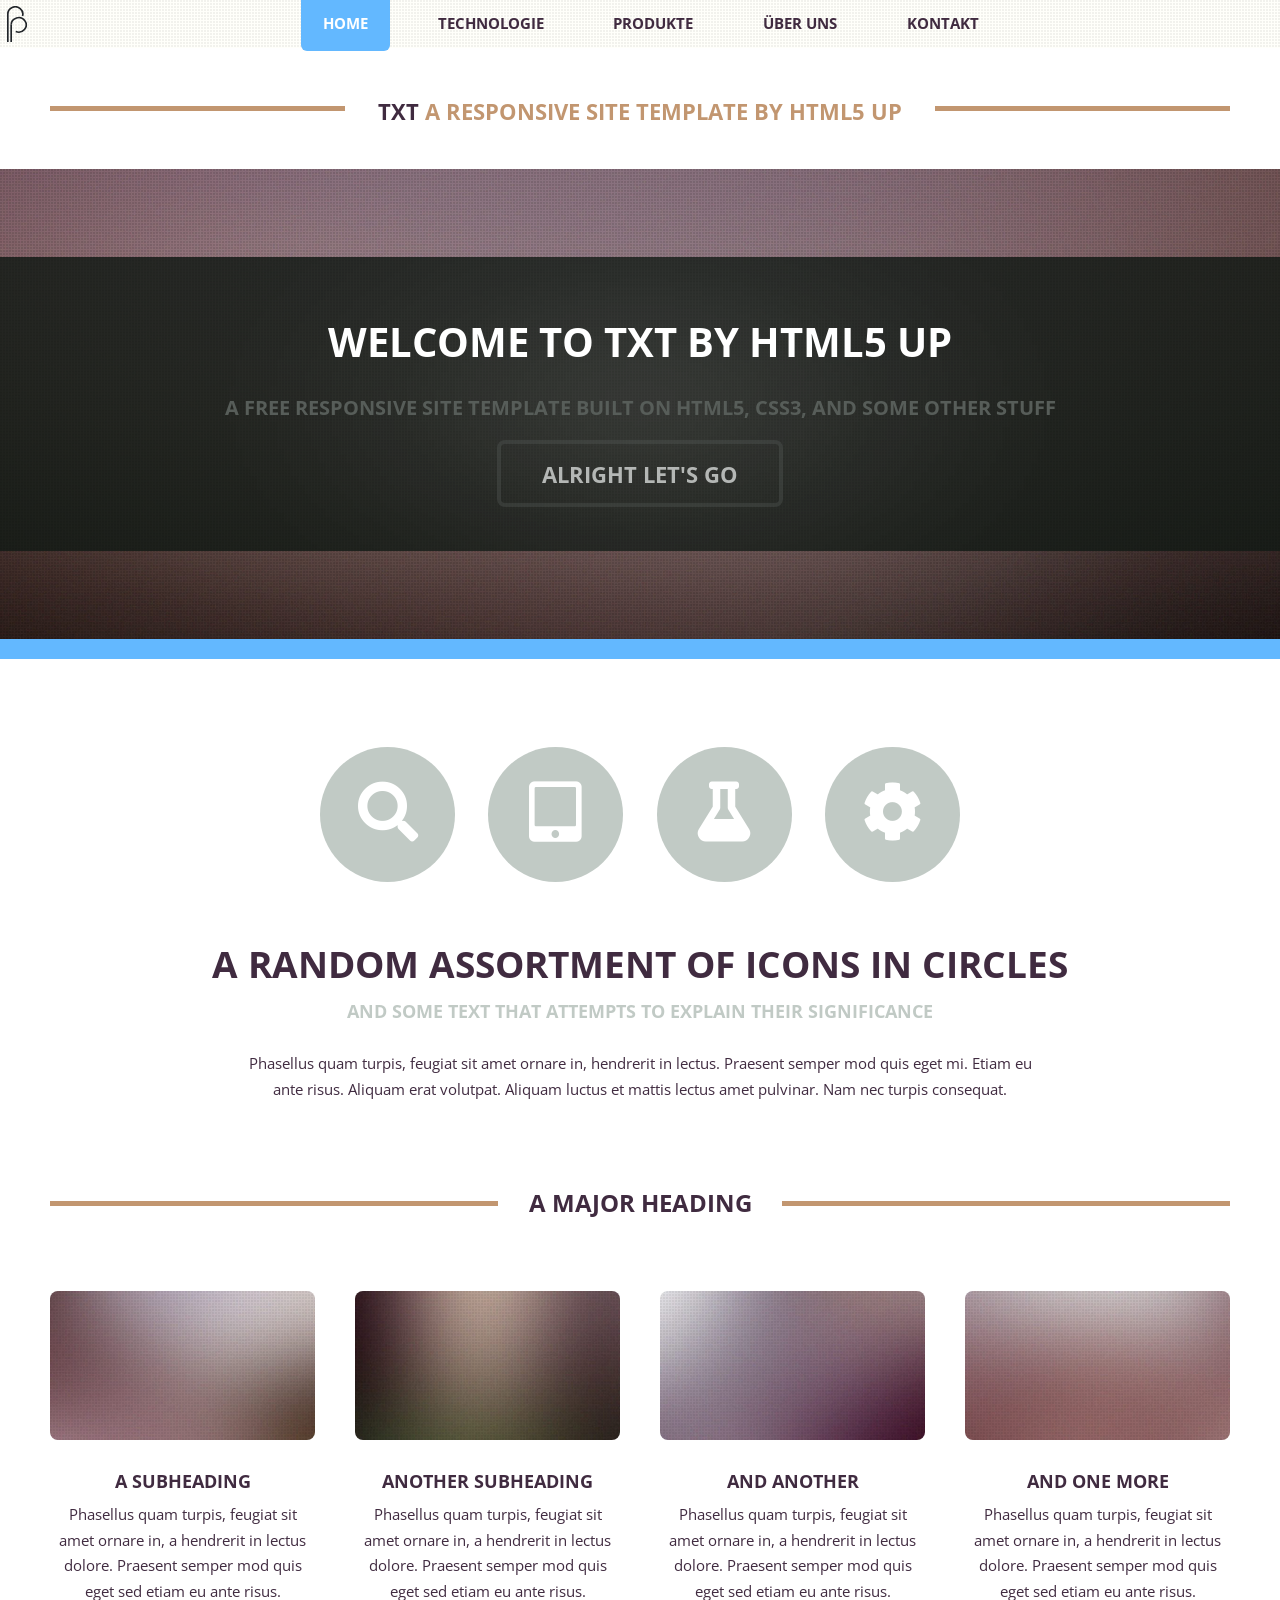
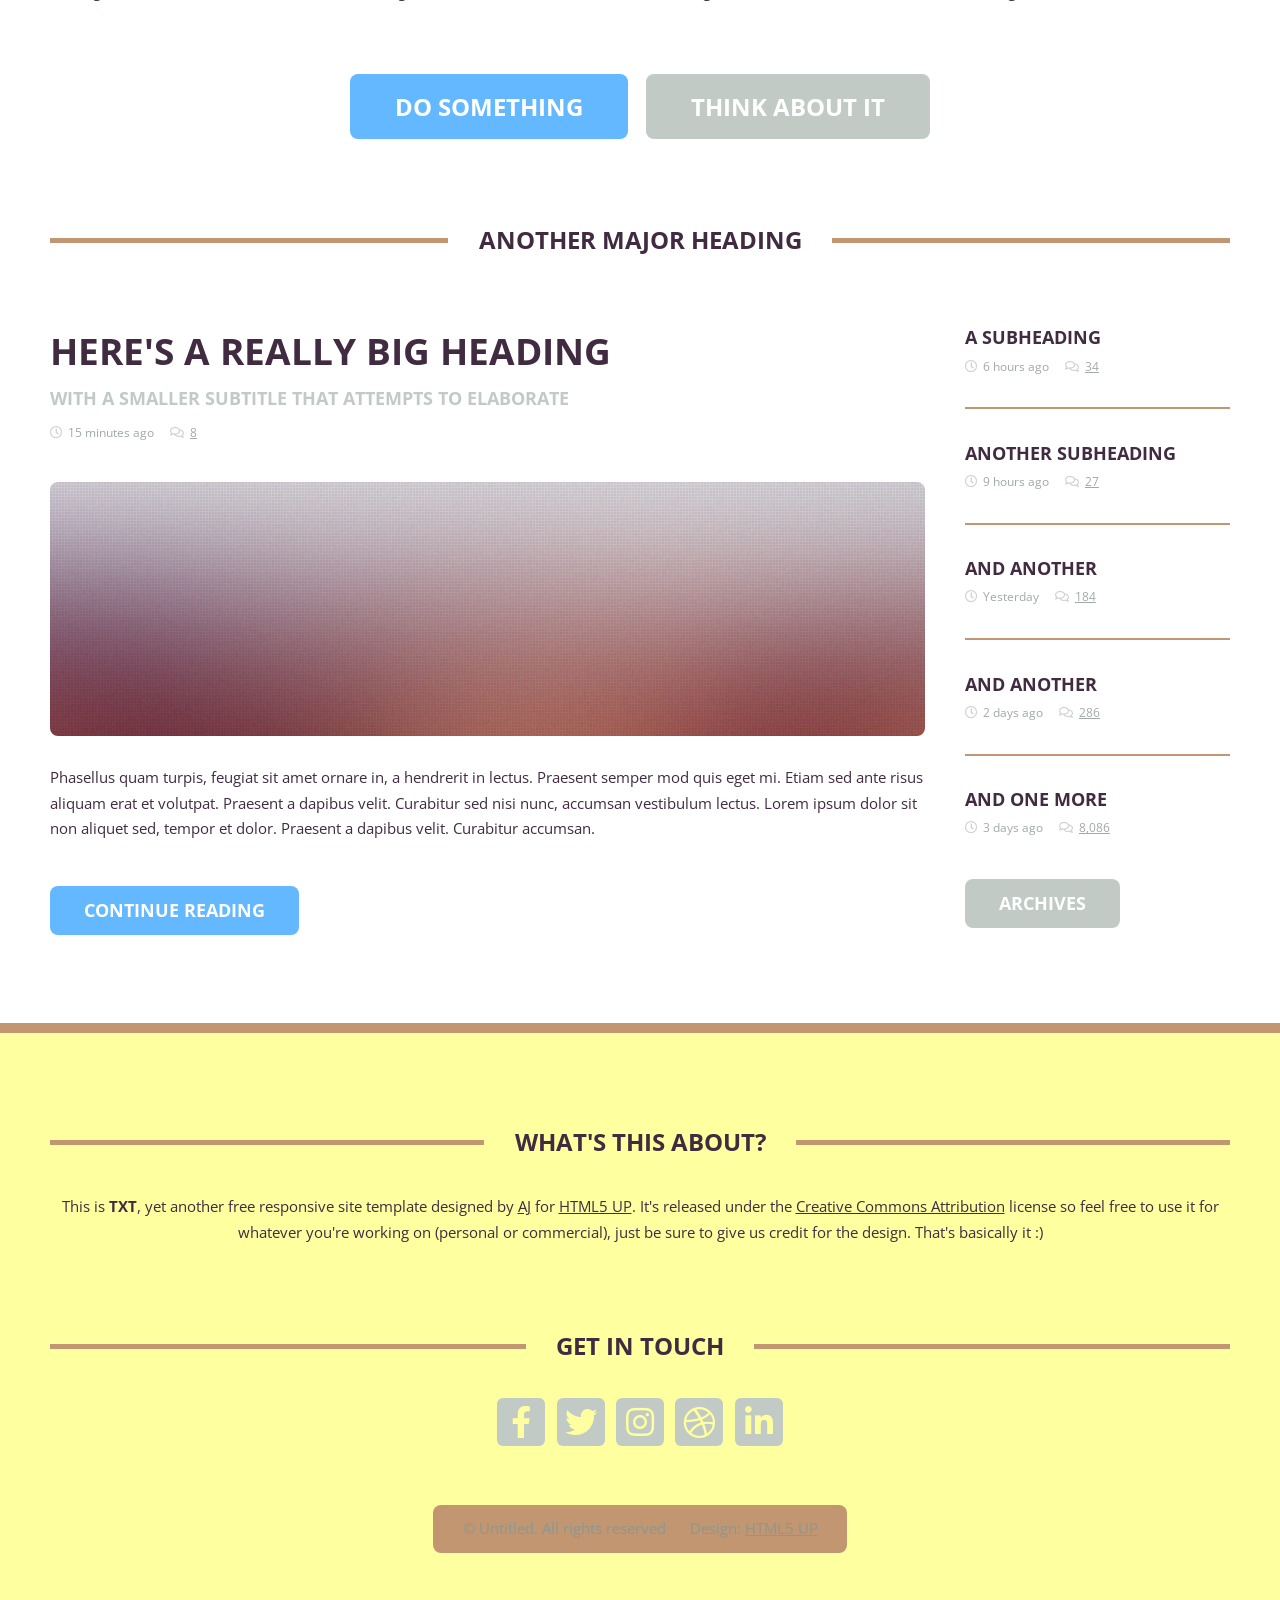
==== commit f8fa7c77: "Website Update" ====
--- a/index.html
+++ b/index.html
@@ -27,27 +27,12 @@
 			<!-- Nav -->
 				<nav id="nav">
 					<ul>
+						<li class="nav-logo"><img src="images/HousingV6-Page_.svg" alt="" /></li>
 						<li class="current"><a href="index.html">Home</a></li>
-						<li>
-							<a href="#">Dropdown</a>
-							<ul>
-								<li><a href="#">Lorem ipsum dolor</a></li>
-								<li><a href="#">Magna phasellus</a></li>
-								<li>
-									<a href="#">Phasellus consequat</a>
-									<ul>
-										<li><a href="#">Lorem ipsum dolor</a></li>
-										<li><a href="#">Phasellus consequat</a></li>
-										<li><a href="#">Magna phasellus</a></li>
-										<li><a href="#">Etiam dolore nisl</a></li>
-									</ul>
-								</li>
-								<li><a href="#">Veroeros feugiat</a></li>
-							</ul>
-						</li>
-						<li><a href="left-sidebar.html">Left Sidebar</a></li>
-						<li><a href="right-sidebar.html">Right Sidebar</a></li>
-						<li><a href="no-sidebar.html">No Sidebar</a></li>
+						<li><a href="Technologie.html">Technologie</a></li>
+						<li><a href="Produkte.html">Produkte</a></li>
+						<li><a href="Über uns.html">Über uns</a></li>
+						<li><a href="Kontakt.html">Kontakt</a></li>
 					</ul>
 				</nav>
 
--- a/assets/css/main.css
+++ b/assets/css/main.css
@@ -83,7 +83,7 @@
 	}
 
 	body {
-		background: #f2f5f3;
+		background: #FEFF9E;
 	}
 
 		body.is-preload *, body.is-preload *:before, body.is-preload *:after {
@@ -100,7 +100,7 @@
 	body, input, textarea, select {
 		font-family: 'Open Sans', sans-serif;
 		font-weight: 400;
-		color: #6b7770;
+		color: #402B40;
 		font-size: 13pt;
 		line-height: 2em;
 	}
@@ -109,7 +109,7 @@
 		font-family: 'Open Sans Condensed', sans-serif;
 		font-weight: 700;
 		text-transform: uppercase;
-		color: #6b7770;
+		color: #402B40;
 		margin: 0 0 0.5em 0;
 		line-height: 1.3;
 	}
@@ -125,7 +125,7 @@
 
 		h2.major {
 			position: relative;
-			border-top: solid 5px #e7eae8;
+			border-top: solid 5px #C29670;
 			font-size: 1.65em;
 			text-align: center;
 			margin: 0 0 3em 0;
@@ -145,7 +145,7 @@
 	}
 
 	a {
-		color: #006376;
+		color: #63B8FF;
 		text-decoration: underline;
 	}
 
@@ -155,7 +155,7 @@
 
 	b, strong {
 		font-weight: 700;
-		color: #6b7770;
+		color: #402B40;
 	}
 
 	i, em {
@@ -180,12 +180,12 @@
 
 	hr {
 		border: 0;
-		border-top: solid 2px #E7EAE8;
+		border-top: solid 2px #C29670;
 		margin: 0 0 3em 0;
 	}
 
 	blockquote {
-		border-left: solid 5px #E7EAE8;
+		border-left: solid 5px #C29670;
 		padding: 1em 0 1em 1.5em;
 		font-style: italic;
 	}
@@ -1792,7 +1792,7 @@
 		font-weight: 700;
 		text-transform: uppercase;
 		text-decoration: none;
-		background: #b1ddab;
+			background: #63B8FF;
 		color: #fff;
 		border: 0;
 		line-height: 1em;
@@ -1814,7 +1814,7 @@
 		input[type="reset"]:hover,
 		button:hover,
 		.button:hover {
-			background: #c1edbb;
+				background: #63B8FF;
 		}
 
 		input[type="button"]:active,
@@ -1822,7 +1822,7 @@
 		input[type="reset"]:active,
 		button:active,
 		.button:active {
-			background: #a1cd9b;
+				background: #C29670;
 		}
 
 		input[type="button"].alt,
@@ -1885,7 +1885,7 @@
 	}
 
 		ul.divided > li {
-			border-top: solid 2px #e7eae8;
+			border-top: solid 2px #C29670;
 			padding-top: 2.35em;
 			margin-top: 2.35em;
 			padding-left: 0;
@@ -1952,7 +1952,7 @@
 			}
 
 				ul.contact li a:before {
-					color: #f2f5f3;
+							color: #FEFF9E;
 					font-size: 32px;
 					line-height: 48px;
 				}
@@ -2078,7 +2078,7 @@
 	}
 
 		ul.menu li {
-			border-left: solid 1px #E7EAE8;
+			border-left: solid 1px #C29670;
 			display: inline-block;
 			padding: 0 0 0 0.75em;
 			margin: 0 0 0 0.75em;
@@ -2098,7 +2098,7 @@
 		font-family: 'Open Sans Condensed', sans-serif;
 		font-weight: 700;
 		text-transform: uppercase;
-		color: #6b7770;
+			color: #402B40;
 	}
 
 	form input[type="text"],
@@ -2110,7 +2110,7 @@
 		display: block;
 		width: 100%;
 		border-radius: 8px;
-		border: solid 2px #E7EAE8;
+			border: solid 2px #C29670;
 	}
 
 		form input[type="text"]:focus,
@@ -2118,7 +2118,7 @@
 		form input[type="password"]:focus,
 		form select:focus,
 		form textarea:focus {
-			border-color: #a1cd9b;
+				border-color: #63B8FF;
 		}
 
 	form input[type="text"],
@@ -2165,7 +2165,7 @@
 		}
 
 			table.default tr {
-				border-top: solid 2px #E7EAE8;
+				border-top: solid 2px #C29670;
 			}
 
 				table.default tr:first-child {
@@ -2183,11 +2183,11 @@
 				font-family: 'Open Sans Condensed', sans-serif;
 				font-weight: 700;
 				text-transform: uppercase;
-				color: #6b7770;
+				color: #402B40;
 			}
 
 			table.default thead {
-				background: #E7EAE8;
+				background: #C29670;
 				color: #fff;
 			}
 
@@ -2316,7 +2316,7 @@
 		#header .logo {
 			position: relative;
 			text-align: center;
-			border-top: solid 5px #e7eae8;
+			border-top: solid 5px #C29670;
 			top: 0.65em;
 		}
 
@@ -2334,7 +2334,7 @@
 
 			#header .logo p {
 				display: inline;
-				color: #C1CAC5;
+				color: #C29670;
 			}
 
 /* Nav */
@@ -2389,7 +2389,7 @@
 				position: relative;
 				display: block;
 				text-decoration: none;
-				color: #6b7770;
+				color: #402B40;
 				top: -6px;
 				padding: 6px 1.5em 0.25em 1.5em;
 				border-bottom-left-radius: 6px;
@@ -2401,24 +2401,39 @@
 				top: 3px;
 			}
 
+			#nav li.nav-logo, #nav li.nav-logo:hover {
+				top: 0;
+				position: absolute;
+				left: 0;
+				margin: 0;
+				height: 3.25em;
+			}
+
+			#nav li.nav-logo img {
+				display: block;
+				height: 2.5em;
+				width: auto;
+				margin-top: 0.375em;
+			}
+
 			#nav li:hover a, #nav li:hover span {
-				background: #C1CAC5;
+				background: #C29670;
 				color: #fff;
 			}
 
 			#nav li.active a, #nav li.active span {
-				background: #C1CAC5;
+					background: #C29670;
 				color: #fff;
 			}
 
 			#nav li.current a {
-				background: #b1ddab;
+				background: #63B8FF;
 				color: #fff;
 			}
 
 	.dropotron {
 		list-style: none;
-		background: #6B7770;
+		background: #402B40;
 		color: #fff;
 		border-radius: 6px;
 		line-height: 2.75em;
@@ -2540,8 +2555,8 @@
 
 	#main {
 		background: #fff;
-		border-top: solid 5px #b1ddab;
-		border-bottom: solid 5px #c1cac5;
+		border-top: solid 5px #63B8FF;
+		border-bottom: solid 5px #C29670;
 		border-top-width: 35px;
 		border-bottom-width: 10px;
 		padding: 6em 0 6em 0;
@@ -2574,14 +2589,14 @@
 		}
 
 			#footer h2.major span {
-				background: #f2f5f3;
+					background: #FEFF9E;
 			}
 
 /* Copyright */
 
 	#copyright {
 		display: inline-block;
-		background: #e7eae8;
+		background: #C29670;
 		padding: 0.75em 2em 0.75em 2em;
 		border-radius: 8px;
 		color: #8b9790;
@@ -2597,7 +2612,7 @@
 		}
 
 			#copyright .menu li {
-				border-color: #C1CAC5;
+					border-color: #C29670;
 				border-width: 2px;
 				line-height: 1em;
 			}
@@ -2735,7 +2750,7 @@
 		/* Sidebar */
 
 			.sidebar {
-				border-top: solid 2px #e7eae8;
+				border-top: solid 2px #C29670;
 				padding-top: 50px;
 			}
 
@@ -2823,7 +2838,7 @@
 						position: absolute;
 						left: 0;
 						top: 0;
-						background: #b1ddab;
+						background: #63B8FF;
 						width: 44px;
 						height: 44px;
 						content: '\f0c9';
@@ -2834,7 +2849,7 @@
 					}
 
 					#titleBar .toggle:active:before {
-						background-color: #a1cd9b;
+							background-color: #C29670;
 					}
 
 			#navPanel {
@@ -3072,7 +3087,7 @@
 		/* Sidebar */
 
 			.sidebar {
-				border-top: solid 2px #e7eae8;
+				border-top: solid 2px #C29670;
 				padding-top: 50px;
 				margin-top: 30px;
 			}
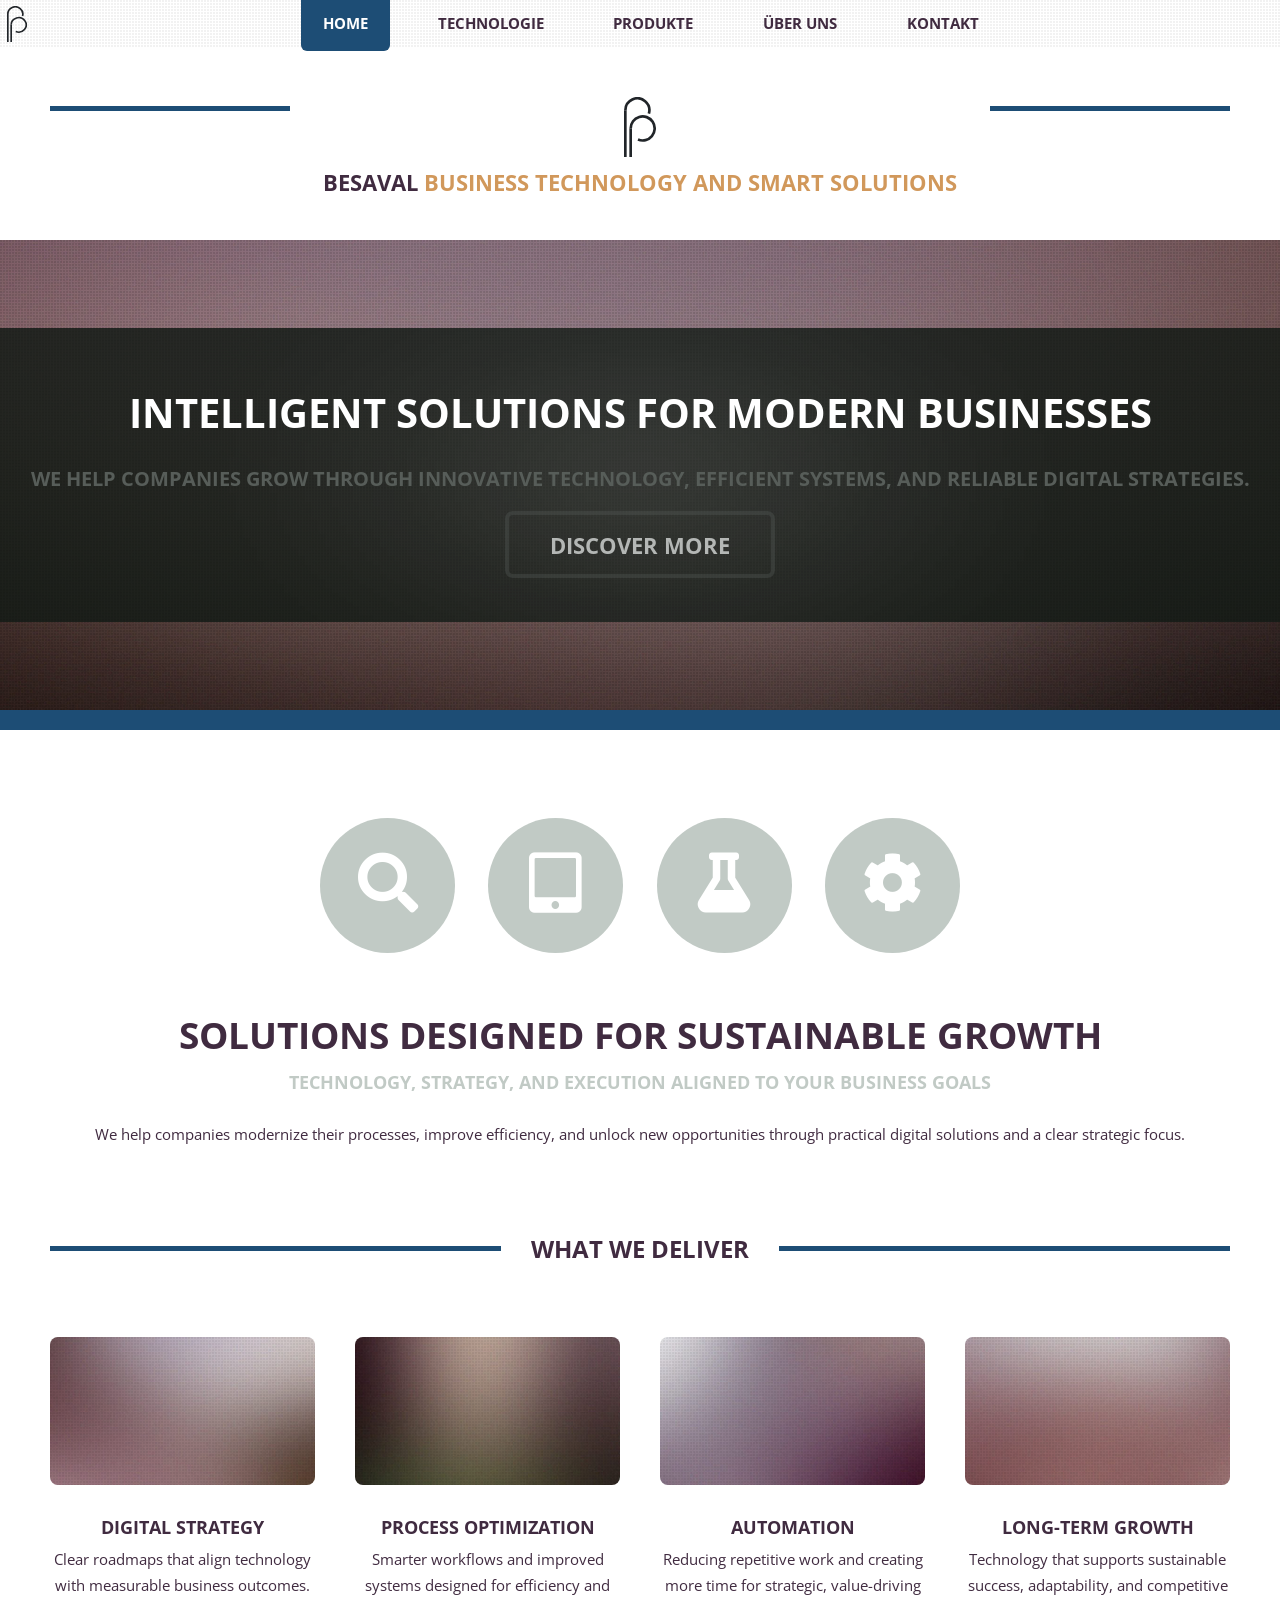
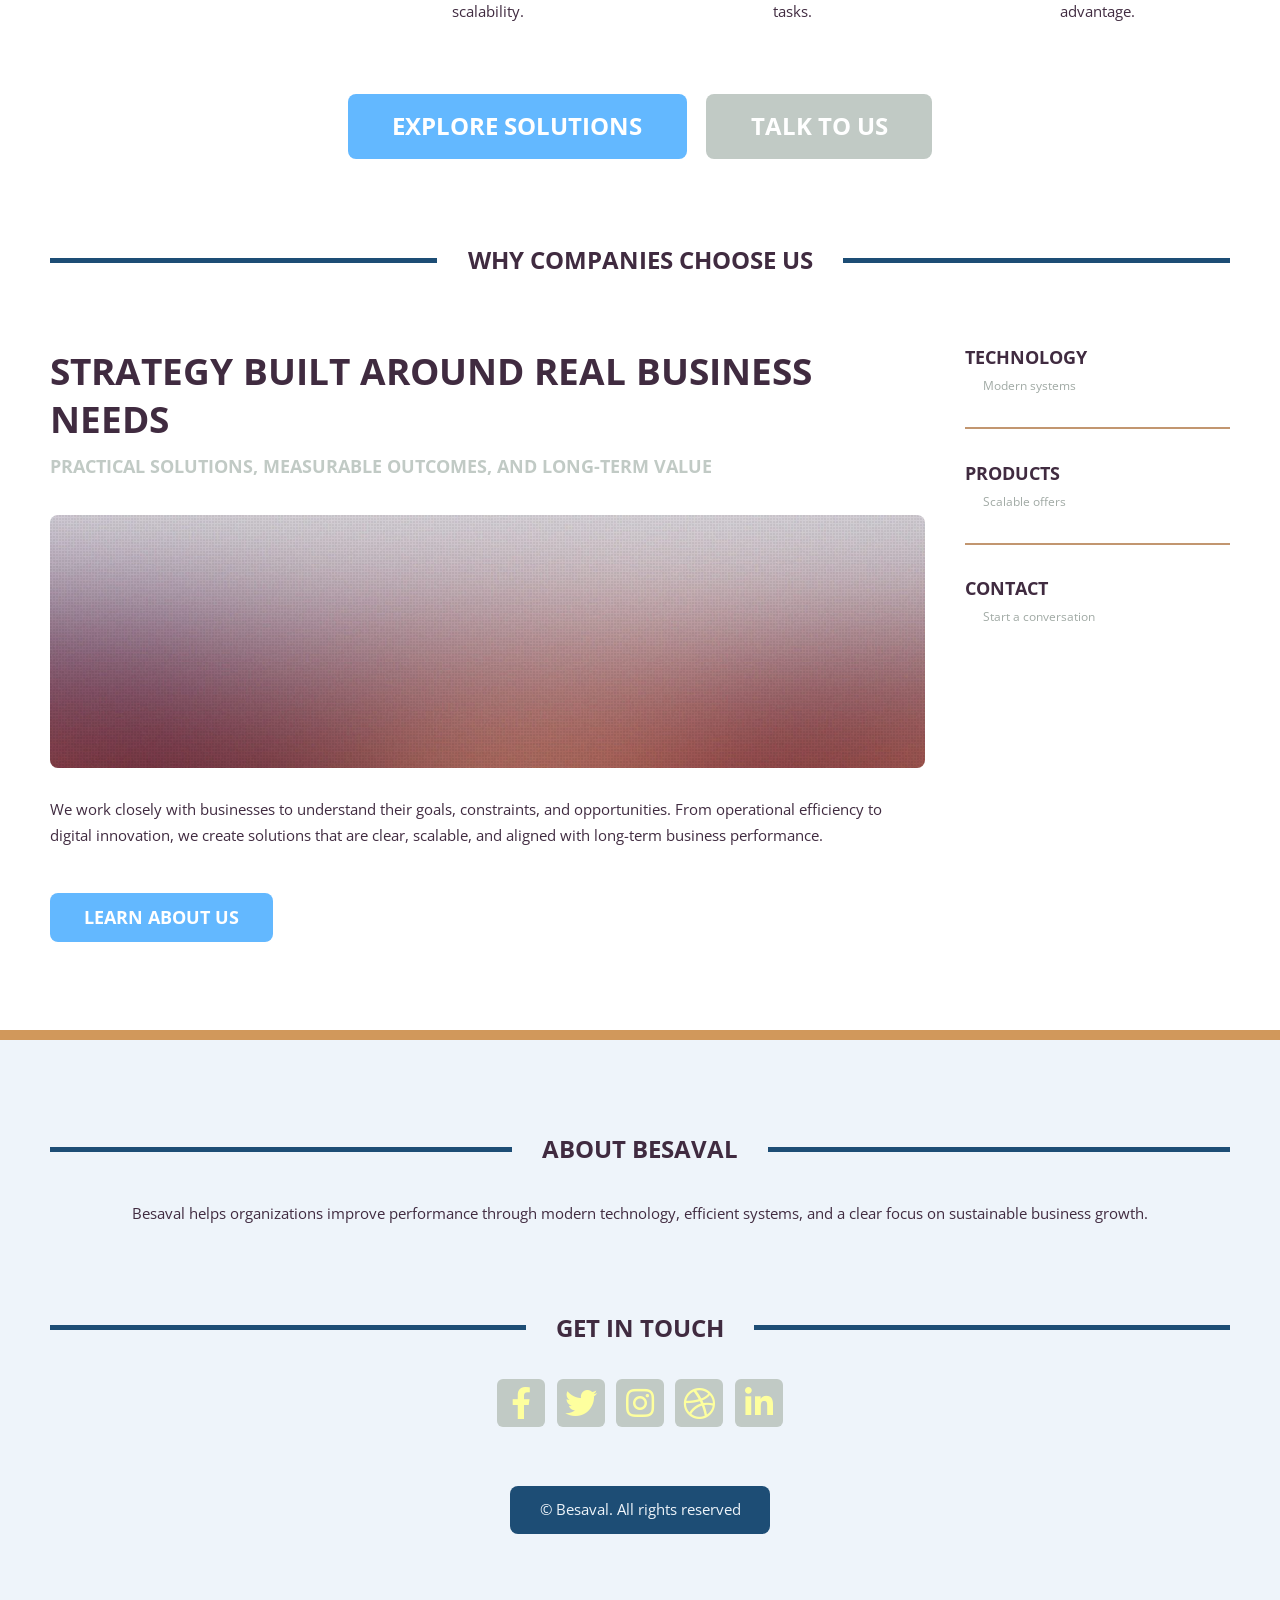
==== commit 514a3bcb: "Weitere Änderungen an den HTML-Dateien und der CSS-Datei vorgenommen, um das Layout und die Funktion" ====
--- a/index.html
+++ b/index.html
@@ -1,12 +1,7 @@
 <!DOCTYPE HTML>
-<!--
-	TXT by HTML5 UP
-	html5up.net | @ajlkn
-	Free for personal and commercial use under the CCA 3.0 license (html5up.net/license)
--->
 <html>
 	<head>
-		<title>TXT by HTML5 UP</title>
+		<title>Besaval | Business Solutions</title>
 		<meta charset="utf-8" />
 		<meta name="viewport" content="width=device-width, initial-scale=1, user-scalable=no" />
 		<link rel="stylesheet" href="assets/css/main.css" />
@@ -18,8 +13,9 @@
 				<header id="header">
 					<div class="logo container">
 						<div>
-							<h1><a href="index.html" id="logo">TXT</a></h1>
-							<p>A responsive site template by HTML5 UP</p>
+							<a href="index.html" id="logo" aria-label="Besaval home"><img src="images/HousingV6-Page_.svg" alt="Besaval logo" style="max-height: 60px; width: auto; display: block; margin: 0 auto 0.5em;" /></a>
+							<h1><a href="index.html" id="logo-text">Besaval</a></h1>
+							<p>Business technology and smart solutions</p>
 						</div>
 					</div>
 				</header>
@@ -27,7 +23,7 @@
 			<!-- Nav -->
 				<nav id="nav">
 					<ul>
-						<li class="nav-logo"><img src="images/HousingV6-Page_.svg" alt="" /></li>
+						<li class="nav-logo"><img src="images/HousingV6-Page_.svg" alt="Besaval logo" /></li>
 						<li class="current"><a href="index.html">Home</a></li>
 						<li><a href="Technologie.html">Technologie</a></li>
 						<li><a href="Produkte.html">Produkte</a></li>
@@ -39,9 +35,9 @@
 			<!-- Banner -->
 				<section id="banner">
 					<div class="content">
-						<h2>Welcome to TXT by HTML5 UP</h2>
-						<p>A free responsive site template built on HTML5, CSS3, and some other stuff</p>
-						<a href="#main" class="button scrolly">Alright let's go</a>
+						<h2>Intelligent solutions for modern businesses</h2>
+						<p>We help companies grow through innovative technology, efficient systems, and reliable digital strategies.</p>
+						<a href="#main" class="button scrolly">Discover more</a>
 					</div>
 				</section>
 
@@ -54,18 +50,18 @@
 								<!-- Highlight -->
 									<section class="box highlight">
 										<ul class="special">
-											<li><a href="#" class="icon solid fa-search"><span class="label">Magnifier</span></a></li>
-											<li><a href="#" class="icon solid fa-tablet-alt"><span class="label">Tablet</span></a></li>
-											<li><a href="#" class="icon solid fa-flask"><span class="label">Flask</span></a></li>
-											<li><a href="#" class="icon solid fa-cog"><span class="label">Cog?</span></a></li>
+											<li><a href="#" class="icon solid fa-search"><span class="label">Strategy</span></a></li>
+											<li><a href="#" class="icon solid fa-tablet-alt"><span class="label">Digital</span></a></li>
+											<li><a href="#" class="icon solid fa-flask"><span class="label">Innovation</span></a></li>
+											<li><a href="#" class="icon solid fa-cog"><span class="label">Systems</span></a></li>
 										</ul>
 										<header>
-											<h2>A random assortment of icons in circles</h2>
-											<p>And some text that attempts to explain their significance</p>
+											<h2>Solutions designed for sustainable growth</h2>
+											<p>Technology, strategy, and execution aligned to your business goals</p>
 										</header>
 										<p>
-											Phasellus quam turpis, feugiat sit amet ornare in, hendrerit in lectus. Praesent semper mod quis eget mi. Etiam eu<br />
-											ante risus. Aliquam erat volutpat. Aliquam luctus et mattis lectus amet pulvinar. Nam nec turpis consequat.
+											We help companies modernize their processes, improve efficiency, and unlock new opportunities through
+											practical digital solutions and a clear strategic focus.
 										</p>
 									</section>
 
@@ -74,65 +70,41 @@
 
 								<!-- Features -->
 									<section class="box features">
-										<h2 class="major"><span>A Major Heading</span></h2>
+										<h2 class="major"><span>What we deliver</span></h2>
 										<div>
 											<div class="row">
 												<div class="col-3 col-6-medium col-12-small">
-
-													<!-- Feature -->
-														<section class="box feature">
-															<a href="#" class="image featured"><img src="images/pic01.jpg" alt="" /></a>
-															<h3><a href="#">A Subheading</a></h3>
-															<p>
-																Phasellus quam turpis, feugiat sit amet ornare in, a hendrerit in
-																lectus dolore. Praesent semper mod quis eget sed etiam eu ante risus.
-															</p>
-														</section>
-
-												</div>
-												<div class="col-3 col-6-medium col-12-small">
-
-													<!-- Feature -->
-														<section class="box feature">
-															<a href="#" class="image featured"><img src="images/pic02.jpg" alt="" /></a>
-															<h3><a href="#">Another Subheading</a></h3>
-															<p>
-																Phasellus quam turpis, feugiat sit amet ornare in, a hendrerit in
-																lectus dolore. Praesent semper mod quis eget sed etiam eu ante risus.
-															</p>
-														</section>
-
-												</div>
-												<div class="col-3 col-6-medium col-12-small">
-
-													<!-- Feature -->
-														<section class="box feature">
-															<a href="#" class="image featured"><img src="images/pic03.jpg" alt="" /></a>
-															<h3><a href="#">And Another</a></h3>
-															<p>
-																Phasellus quam turpis, feugiat sit amet ornare in, a hendrerit in
-																lectus dolore. Praesent semper mod quis eget sed etiam eu ante risus.
-															</p>
-														</section>
-
-												</div>
-												<div class="col-3 col-6-medium col-12-small">
-
-													<!-- Feature -->
-														<section class="box feature">
-															<a href="#" class="image featured"><img src="images/pic04.jpg" alt="" /></a>
-															<h3><a href="#">And One More</a></h3>
-															<p>
-																Phasellus quam turpis, feugiat sit amet ornare in, a hendrerit in
-																lectus dolore. Praesent semper mod quis eget sed etiam eu ante risus.
-															</p>
-														</section>
-
+													<section class="box feature">
+														<a href="#" class="image featured"><img src="images/pic01.jpg" alt="" /></a>
+														<h3><a href="#">Digital Strategy</a></h3>
+														<p>Clear roadmaps that align technology with measurable business outcomes.</p>
+													</section>
+												</div>
+												<div class="col-3 col-6-medium col-12-small">
+													<section class="box feature">
+														<a href="#" class="image featured"><img src="images/pic02.jpg" alt="" /></a>
+														<h3><a href="#">Process Optimization</a></h3>
+														<p>Smarter workflows and improved systems designed for efficiency and scalability.</p>
+													</section>
+												</div>
+												<div class="col-3 col-6-medium col-12-small">
+													<section class="box feature">
+														<a href="#" class="image featured"><img src="images/pic03.jpg" alt="" /></a>
+														<h3><a href="#">Automation</a></h3>
+														<p>Reducing repetitive work and creating more time for strategic, value-driving tasks.</p>
+													</section>
+												</div>
+												<div class="col-3 col-6-medium col-12-small">
+													<section class="box feature">
+														<a href="#" class="image featured"><img src="images/pic04.jpg" alt="" /></a>
+														<h3><a href="#">Long-term Growth</a></h3>
+														<p>Technology that supports sustainable success, adaptability, and competitive advantage.</p>
+													</section>
 												</div>
 												<div class="col-12">
 													<ul class="actions">
-														<li><a href="#" class="button large">Do Something</a></li>
-														<li><a href="#" class="button alt large">Think About It</a></li>
+														<li><a href="Produkte.html" class="button large">Explore solutions</a></li>
+														<li><a href="Kontakt.html" class="button alt large">Talk to us</a></li>
 													</ul>
 												</div>
 											</div>
@@ -144,88 +116,54 @@
 
 								<!-- Blog -->
 									<section class="box blog">
-										<h2 class="major"><span>Another Major Heading</span></h2>
+										<h2 class="major"><span>Why companies choose us</span></h2>
 										<div>
 											<div class="row">
 												<div class="col-9 col-12-medium">
 													<div class="content">
-
-														<!-- Featured Post -->
-															<article class="box post">
-																<header>
-																	<h3><a href="#">Here's a really big heading</a></h3>
-																	<p>With a smaller subtitle that attempts to elaborate</p>
-																	<ul class="meta">
-																		<li class="icon fa-clock">15 minutes ago</li>
-																		<li class="icon fa-comments"><a href="#">8</a></li>
-																	</ul>
-																</header>
-																<a href="#" class="image featured"><img src="images/pic05.jpg" alt="" /></a>
-																<p>
-																	Phasellus quam turpis, feugiat sit amet ornare in, a hendrerit in lectus. Praesent
-																	semper mod quis eget mi. Etiam sed ante risus aliquam erat et volutpat. Praesent a
-																	dapibus velit. Curabitur sed nisi nunc, accumsan vestibulum lectus. Lorem ipsum
-																	dolor sit non aliquet sed, tempor et dolor. Praesent a dapibus velit. Curabitur
-																	accumsan.
-																</p>
-																<a href="#" class="button">Continue Reading</a>
-															</article>
-
+														<article class="box post">
+															<header>
+																<h3><a href="#">Strategy built around real business needs</a></h3>
+																<p>Practical solutions, measurable outcomes, and long-term value</p>
+															</header>
+															<a href="#" class="image featured"><img src="images/pic05.jpg" alt="" /></a>
+															<p>
+																We work closely with businesses to understand their goals, constraints, and opportunities.
+																From operational efficiency to digital innovation, we create solutions that are clear,
+																scalable, and aligned with long-term business performance.
+															</p>
+															<a href="Über uns.html" class="button">Learn about us</a>
+														</article>
 													</div>
 												</div>
 												<div class="col-3 col-12-medium">
 													<div class="sidebar">
-
-														<!-- Archives -->
-															<ul class="divided">
-																<li>
-																	<article class="box post-summary">
-																		<h3><a href="#">A Subheading</a></h3>
-																		<ul class="meta">
-																			<li class="icon fa-clock">6 hours ago</li>
-																			<li class="icon fa-comments"><a href="#">34</a></li>
-																		</ul>
-																	</article>
-																</li>
-																<li>
-																	<article class="box post-summary">
-																		<h3><a href="#">Another Subheading</a></h3>
-																		<ul class="meta">
-																			<li class="icon fa-clock">9 hours ago</li>
-																			<li class="icon fa-comments"><a href="#">27</a></li>
-																		</ul>
-																	</article>
-																</li>
-																<li>
-																	<article class="box post-summary">
-																		<h3><a href="#">And Another</a></h3>
-																		<ul class="meta">
-																			<li class="icon fa-clock">Yesterday</li>
-																			<li class="icon fa-comments"><a href="#">184</a></li>
-																		</ul>
-																	</article>
-																</li>
-																<li>
-																	<article class="box post-summary">
-																		<h3><a href="#">And Another</a></h3>
-																		<ul class="meta">
-																			<li class="icon fa-clock">2 days ago</li>
-																			<li class="icon fa-comments"><a href="#">286</a></li>
-																		</ul>
-																	</article>
-																</li>
-																<li>
-																	<article class="box post-summary">
-																		<h3><a href="#">And One More</a></h3>
-																		<ul class="meta">
-																			<li class="icon fa-clock">3 days ago</li>
-																			<li class="icon fa-comments"><a href="#">8,086</a></li>
-																		</ul>
-																	</article>
-																</li>
-															</ul>
-															<a href="#" class="button alt">Archives</a>
-
+														<ul class="divided">
+															<li>
+																<article class="box post-summary">
+																	<h3><a href="Technologie.html">Technology</a></h3>
+																	<ul class="meta">
+																		<li class="icon fa-check">Modern systems</li>
+																	</ul>
+																</article>
+															</li>
+															<li>
+																<article class="box post-summary">
+																	<h3><a href="Produkte.html">Products</a></h3>
+																	<ul class="meta">
+																		<li class="icon fa-check">Scalable offers</li>
+																	</ul>
+																</article>
+															</li>
+															<li>
+																<article class="box post-summary">
+																	<h3><a href="Kontakt.html">Contact</a></h3>
+																	<ul class="meta">
+																		<li class="icon fa-check">Start a conversation</li>
+																	</ul>
+																</article>
+															</li>
+														</ul>
 													</div>
 												</div>
 											</div>
@@ -243,42 +181,36 @@
 						<div class="row gtr-200">
 							<div class="col-12">
 
-								<!-- About -->
-									<section>
-										<h2 class="major"><span>What's this about?</span></h2>
-										<p>
-											This is <strong>TXT</strong>, yet another free responsive site template designed by
-											<a href="http://twitter.com/ajlkn">AJ</a> for <a href="http://html5up.net">HTML5 UP</a>. It's released under the
-											<a href="http://html5up.net/license/">Creative Commons Attribution</a> license so feel free to use it for
-											whatever you're working on (personal or commercial), just be sure to give us credit for the design.
-											That's basically it :)
-										</p>
-									</section>
-
-							</div>
-							<div class="col-12">
-
-								<!-- Contact -->
-									<section>
-										<h2 class="major"><span>Get in touch</span></h2>
-										<ul class="contact">
-											<li><a class="icon brands fa-facebook-f" href="#"><span class="label">Facebook</span></a></li>
-											<li><a class="icon brands fa-twitter" href="#"><span class="label">Twitter</span></a></li>
-											<li><a class="icon brands fa-instagram" href="#"><span class="label">Instagram</span></a></li>
-											<li><a class="icon brands fa-dribbble" href="#"><span class="label">Dribbble</span></a></li>
-											<li><a class="icon brands fa-linkedin-in" href="#"><span class="label">LinkedIn</span></a></li>
-										</ul>
-									</section>
-
-							</div>
-						</div>
-
-						<!-- Copyright -->
-							<div id="copyright">
-								<ul class="menu">
-									<li>&copy; Untitled. All rights reserved</li><li>Design: <a href="http://html5up.net">HTML5 UP</a></li>
-								</ul>
-							</div>
+								<section>
+									<h2 class="major"><span>About Besaval</span></h2>
+									<p>
+										Besaval helps organizations improve performance through modern technology, efficient systems,
+										and a clear focus on sustainable business growth.
+									</p>
+								</section>
+
+							</div>
+							<div class="col-12">
+
+								<section>
+									<h2 class="major"><span>Get in touch</span></h2>
+									<ul class="contact">
+										<li><a class="icon brands fa-facebook-f" href="#"><span class="label">Facebook</span></a></li>
+										<li><a class="icon brands fa-twitter" href="#"><span class="label">Twitter</span></a></li>
+										<li><a class="icon brands fa-instagram" href="#"><span class="label">Instagram</span></a></li>
+										<li><a class="icon brands fa-dribbble" href="#"><span class="label">Dribbble</span></a></li>
+										<li><a class="icon brands fa-linkedin-in" href="#"><span class="label">LinkedIn</span></a></li>
+									</ul>
+								</section>
+
+							</div>
+						</div>
+
+						<div id="copyright">
+							<ul class="menu">
+								<li>&copy; Besaval. All rights reserved</li>
+							</ul>
+						</div>
 
 					</div>
 				</footer>
--- a/assets/css/main.css
+++ b/assets/css/main.css
@@ -83,7 +83,7 @@
 	}
 
 	body {
-		background: #FEFF9E;
+		background: #f4f7fb;
 	}
 
 		body.is-preload *, body.is-preload *:before, body.is-preload *:after {
@@ -125,7 +125,7 @@
 
 		h2.major {
 			position: relative;
-			border-top: solid 5px #C29670;
+			border-top: solid 5px #1d4d75;
 			font-size: 1.65em;
 			text-align: center;
 			margin: 0 0 3em 0;
@@ -2309,14 +2309,14 @@
 		font-weight: 700;
 		text-transform: uppercase;
 		padding: 2em 0;
-		background: #fff;
+		background: #ffffff;
 		margin: 0 auto;
 	}
 
 		#header .logo {
 			position: relative;
 			text-align: center;
-			border-top: solid 5px #C29670;
+			border-top: solid 5px #1d4d75;
 			top: 0.65em;
 		}
 
@@ -2334,7 +2334,7 @@
 
 			#header .logo p {
 				display: inline;
-				color: #C29670;
+				color: #d1985b;
 			}
 
 /* Nav */
@@ -2417,17 +2417,17 @@
 			}
 
 			#nav li:hover a, #nav li:hover span {
-				background: #C29670;
+				background: #d1985b;
 				color: #fff;
 			}
 
 			#nav li.active a, #nav li.active span {
-					background: #C29670;
+					background: #d1985b;
 				color: #fff;
 			}
 
 			#nav li.current a {
-				background: #63B8FF;
+				background: #1d4d75;
 				color: #fff;
 			}
 
@@ -2555,8 +2555,8 @@
 
 	#main {
 		background: #fff;
-		border-top: solid 5px #63B8FF;
-		border-bottom: solid 5px #C29670;
+		border-top: solid 5px #1d4d75;
+		border-bottom: solid 5px #d1985b;
 		border-top-width: 35px;
 		border-bottom-width: 10px;
 		padding: 6em 0 6em 0;
@@ -2578,6 +2578,7 @@
 	#footer {
 		text-align: center;
 		padding: 8em 0 8em 0;
+		background: #eef4fa;
 	}
 
 		#footer a {
@@ -2589,17 +2590,17 @@
 		}
 
 			#footer h2.major span {
-					background: #FEFF9E;
+					background: #eef4fa;
 			}
 
 /* Copyright */
 
 	#copyright {
 		display: inline-block;
-		background: #C29670;
+		background: #1d4d75;
 		padding: 0.75em 2em 0.75em 2em;
 		border-radius: 8px;
-		color: #8b9790;
+		color: #eef4fa;
 		margin: 4em 0 0 0;
 	}
 
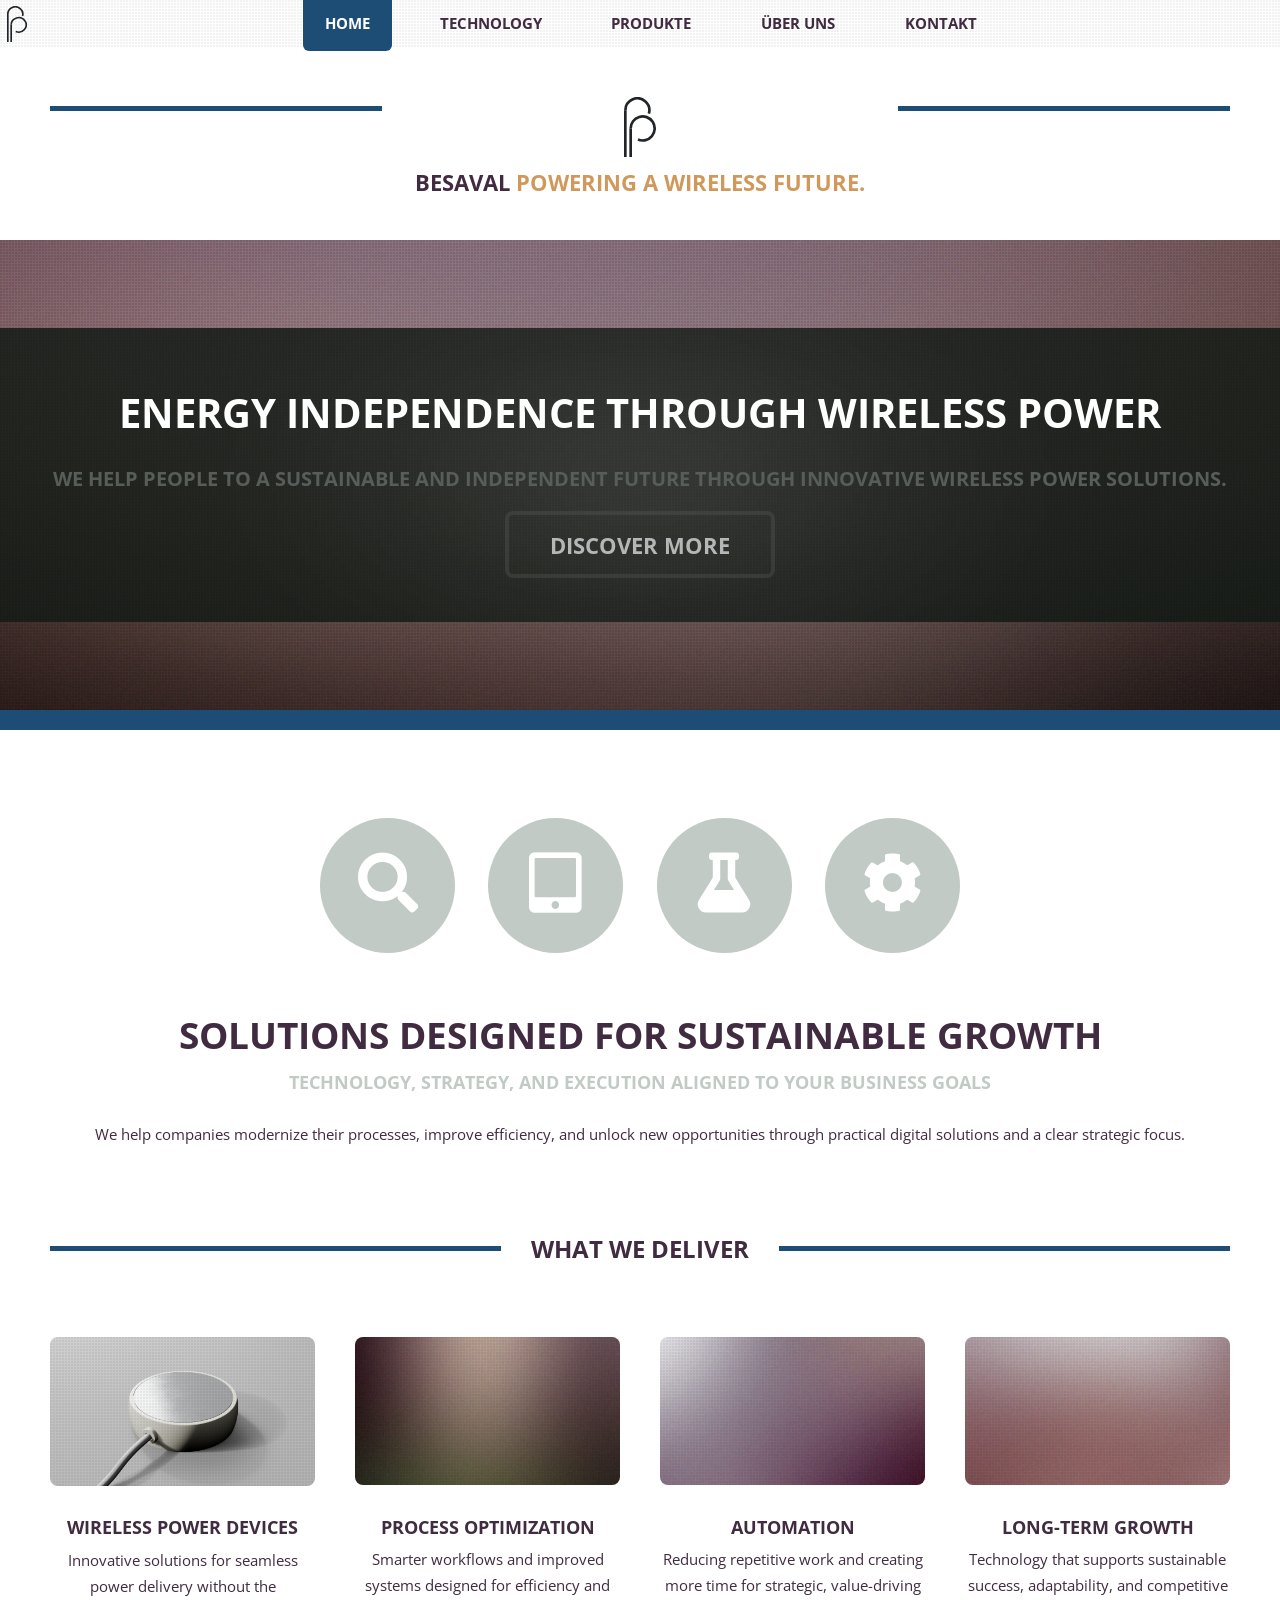
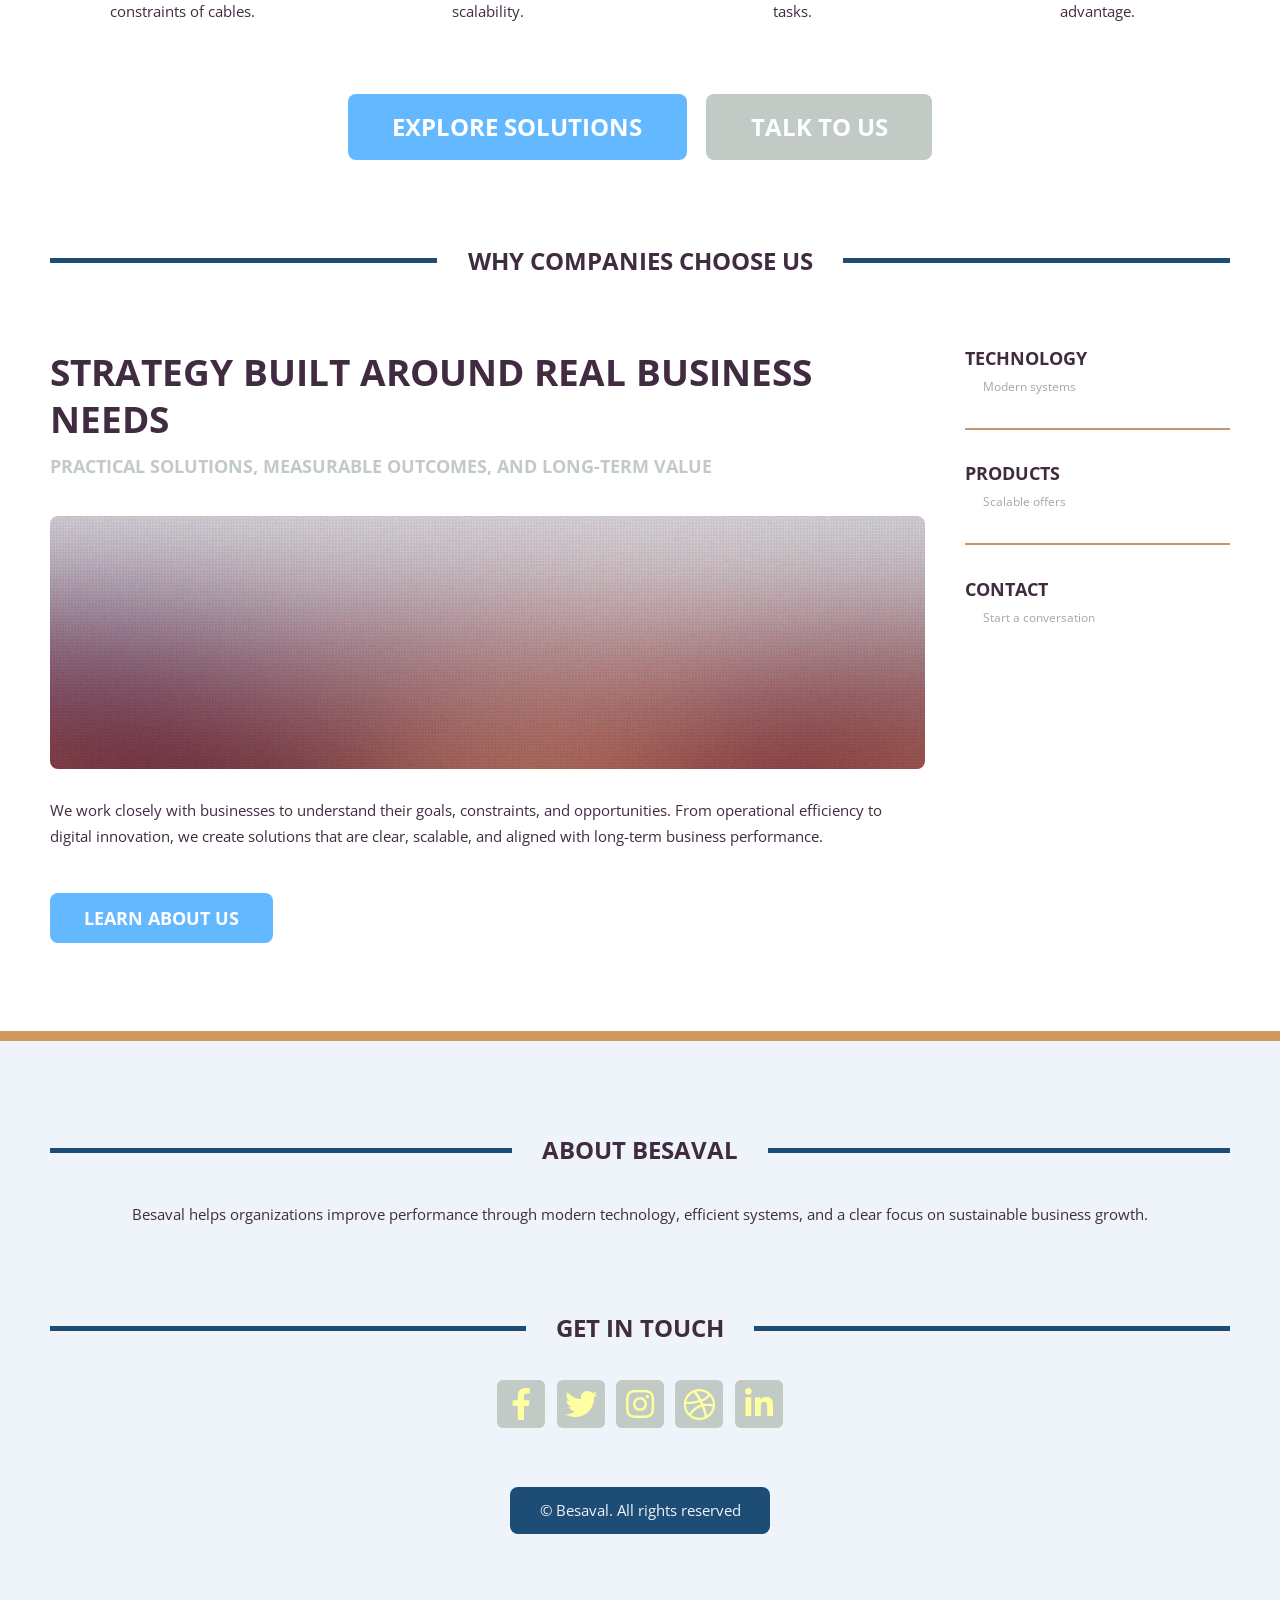
==== commit 34ecc5b2: "Erweiterungen" ====
--- a/index.html
+++ b/index.html
@@ -15,7 +15,7 @@
 						<div>
 							<a href="index.html" id="logo" aria-label="Besaval home"><img src="images/HousingV6-Page_.svg" alt="Besaval logo" style="max-height: 60px; width: auto; display: block; margin: 0 auto 0.5em;" /></a>
 							<h1><a href="index.html" id="logo-text">Besaval</a></h1>
-							<p>Business technology and smart solutions</p>
+							<p>Powering a Wireless Future.</p>
 						</div>
 					</div>
 				</header>
@@ -25,7 +25,7 @@
 					<ul>
 						<li class="nav-logo"><img src="images/HousingV6-Page_.svg" alt="Besaval logo" /></li>
 						<li class="current"><a href="index.html">Home</a></li>
-						<li><a href="Technologie.html">Technologie</a></li>
+						<li><a href="Technology.html">Technology</a></li>
 						<li><a href="Produkte.html">Produkte</a></li>
 						<li><a href="Über uns.html">Über uns</a></li>
 						<li><a href="Kontakt.html">Kontakt</a></li>
@@ -35,9 +35,9 @@
 			<!-- Banner -->
 				<section id="banner">
 					<div class="content">
-						<h2>Intelligent solutions for modern businesses</h2>
-						<p>We help companies grow through innovative technology, efficient systems, and reliable digital strategies.</p>
-						<a href="#main" class="button scrolly">Discover more</a>
+						<h2>Energy independence through wireless power</h2>
+						<p>We help people to a sustainable and independent future through innovative wireless power solutions.</p>
+						<a href="Technology.html" class="button scrolly">Discover more</a>
 					</div>
 				</section>
 
@@ -75,9 +75,9 @@
 											<div class="row">
 												<div class="col-3 col-6-medium col-12-small">
 													<section class="box feature">
-														<a href="#" class="image featured"><img src="images/pic01.jpg" alt="" /></a>
-														<h3><a href="#">Digital Strategy</a></h3>
-														<p>Clear roadmaps that align technology with measurable business outcomes.</p>
+														<a href="Produkte.html" class="image featured"><img src="images/Prim3_.png" alt="" /></a>
+														<h3><a href="Produkte.html">Wireless Power Devices</a></h3>
+														<p>Innovative solutions for seamless power delivery without the constraints of cables.</p>
 													</section>
 												</div>
 												<div class="col-3 col-6-medium col-12-small">
@@ -141,7 +141,7 @@
 														<ul class="divided">
 															<li>
 																<article class="box post-summary">
-																	<h3><a href="Technologie.html">Technology</a></h3>
+																	<h3><a href="Technology.html">Technology</a></h3>
 																	<ul class="meta">
 																		<li class="icon fa-check">Modern systems</li>
 																	</ul>
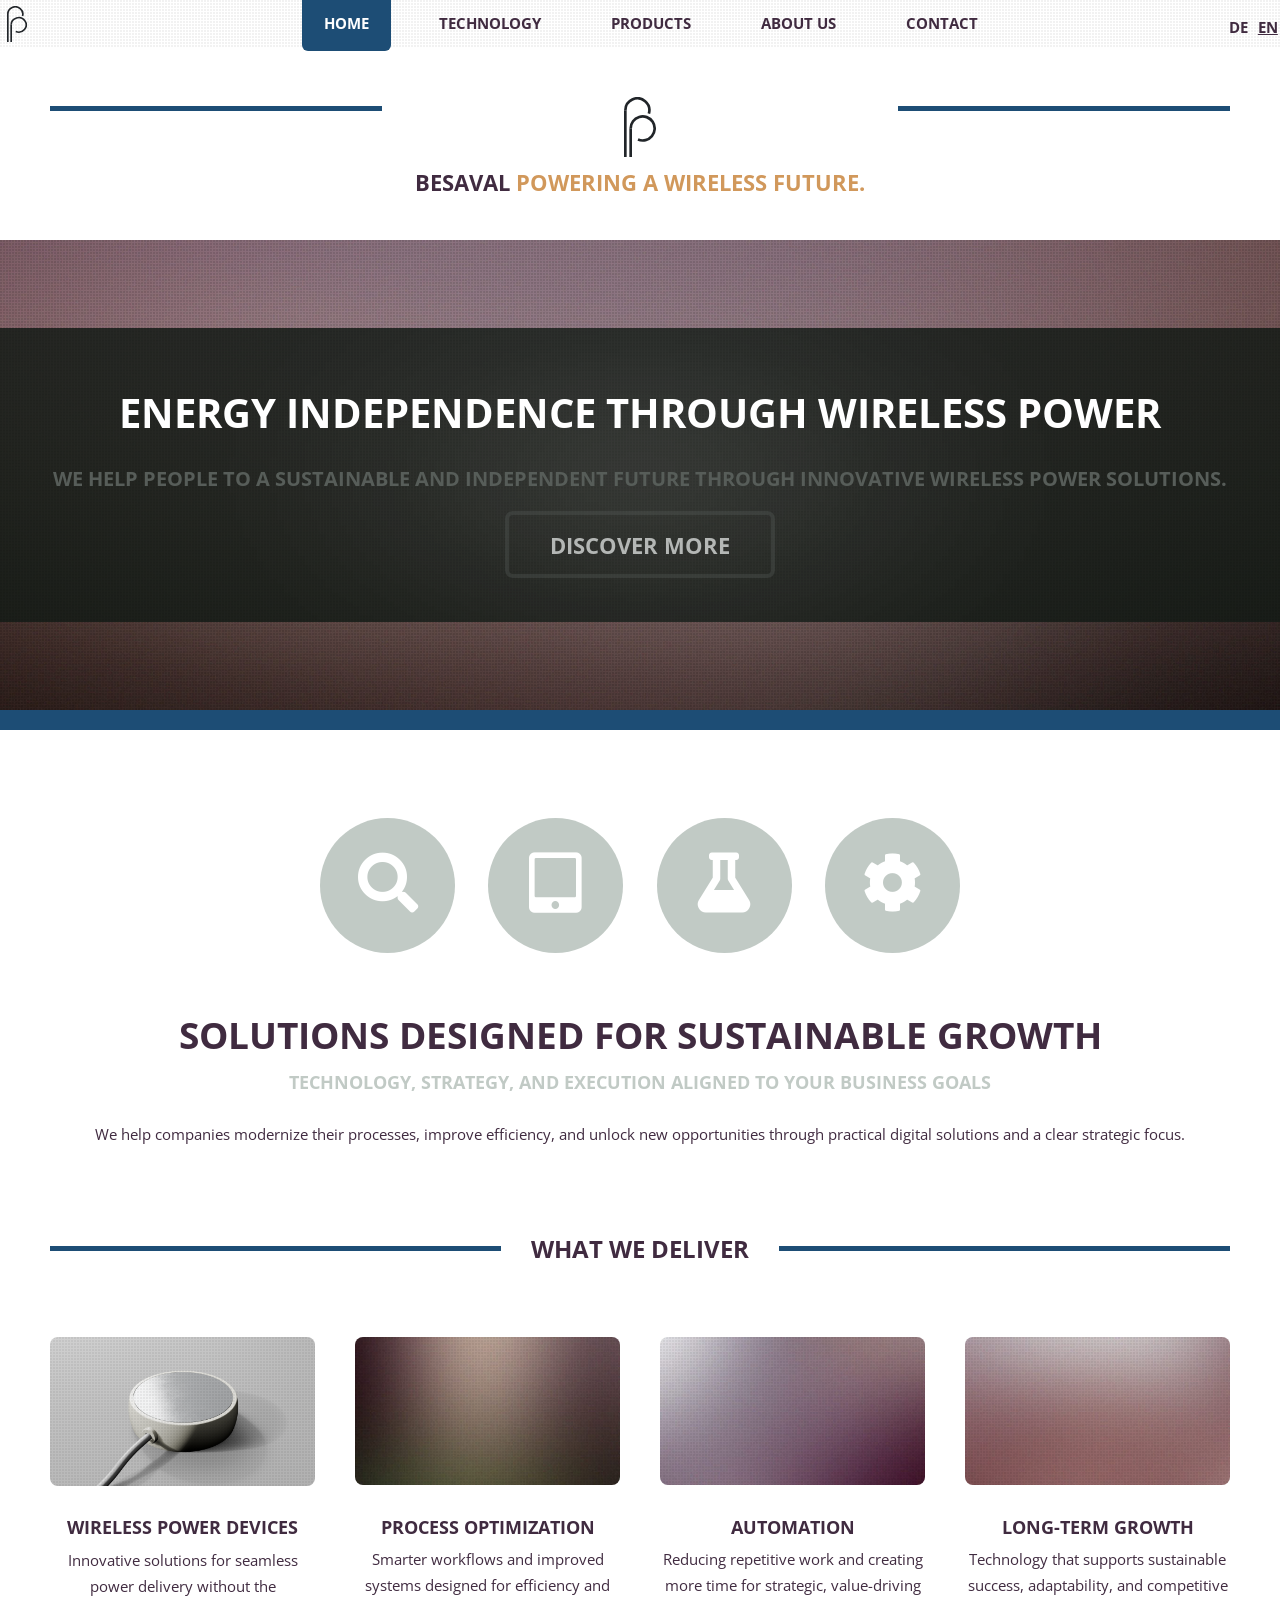
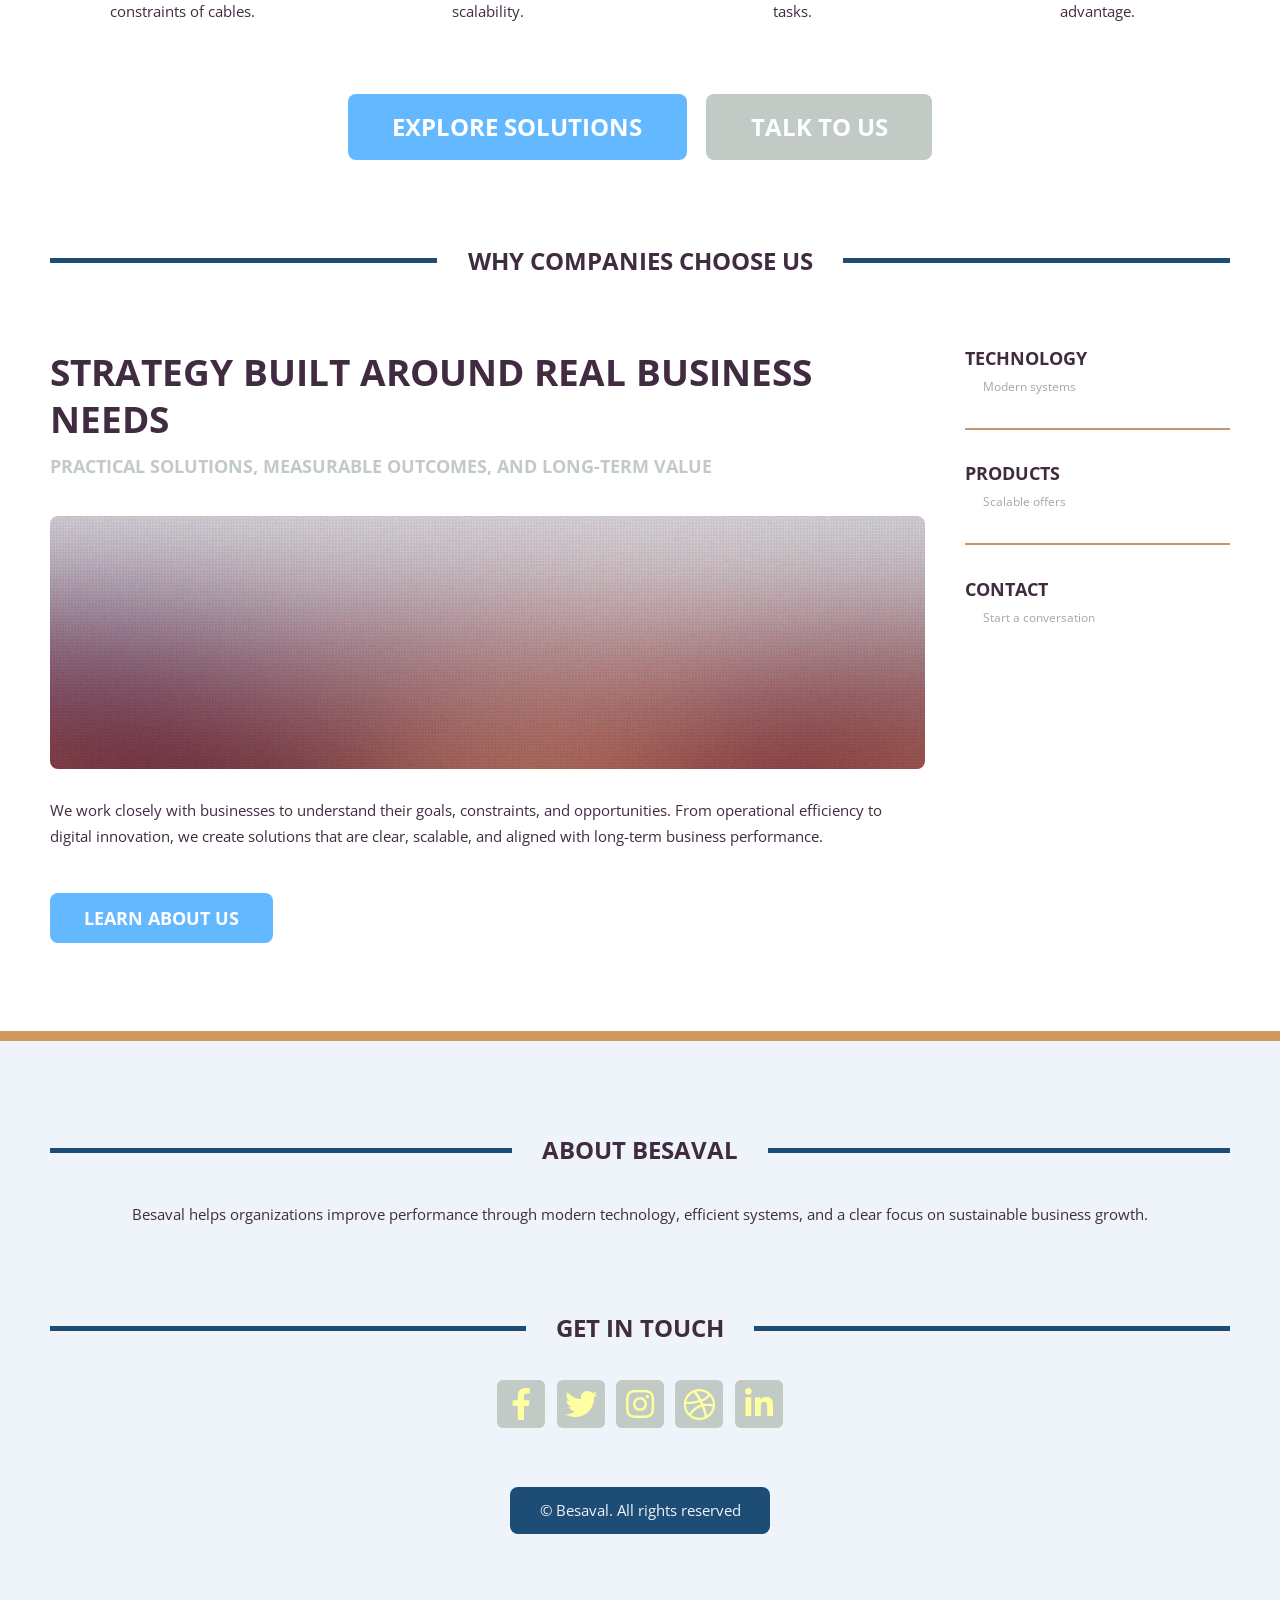
==== commit 4956b3b8: "Sprachenumschaltung hinzugefügt" ====
--- a/index.html
+++ b/index.html
@@ -1,5 +1,5 @@
 <!DOCTYPE HTML>
-<html>
+<html lang="en">
 	<head>
 		<title>Besaval | Business Solutions</title>
 		<meta charset="utf-8" />
@@ -24,6 +24,7 @@
 				<nav id="nav">
 					<ul>
 						<li class="nav-logo"><img src="images/HousingV6-Page_.svg" alt="Besaval logo" /></li>
+						<li class="language-switch"><button type="button" data-language="de">DE</button><button type="button" data-language="en">EN</button></li>
 						<li class="current"><a href="index.html">Home</a></li>
 						<li><a href="Technology.html">Technology</a></li>
 						<li><a href="Produkte.html">Produkte</a></li>
@@ -225,6 +226,7 @@
 			<script src="assets/js/breakpoints.min.js"></script>
 			<script src="assets/js/util.js"></script>
 			<script src="assets/js/main.js"></script>
+			<script src="assets/js/language.js"></script>
 
 	</body>
 </html>
--- a/assets/css/main.css
+++ b/assets/css/main.css
@@ -85,6 +85,35 @@
 	body {
 		background: #f4f7fb;
 	}
+
+		.language-switch {
+			display: flex !important;
+			align-items: center;
+			gap: 0.35em;
+			position: absolute !important;
+			right: 0;
+			top: 0;
+			margin: 0 !important;
+		}
+
+			.language-switch button {
+				border: 0;
+				background: transparent;
+				color: #402B40;
+				cursor: pointer;
+				font: inherit;
+				font-weight: 700;
+				padding: 0.25em 0.15em;
+			}
+
+			.language-switch button.active {
+				text-decoration: underline;
+			}
+
+			.language-switch button:hover,
+			.language-switch button:focus-visible {
+				color: #C29670;
+			}
 
 		body.is-preload *, body.is-preload *:before, body.is-preload *:after {
 			-moz-animation: none !important;
